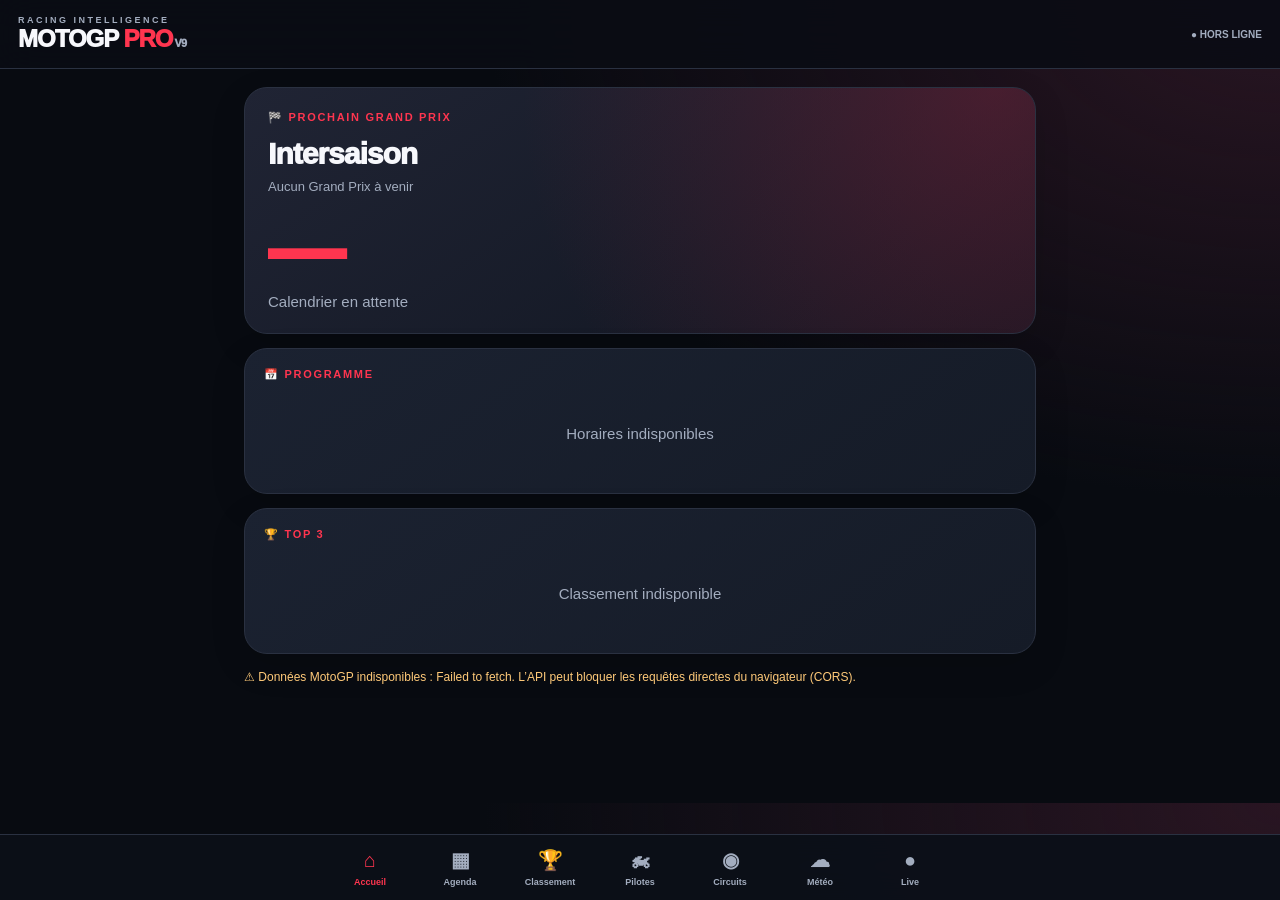
==== index.html @ 13bfc054 "Add files via upload" ====
<!doctype html><html lang="fr"><head><meta charset="utf-8"><meta name="viewport" content="width=device-width,initial-scale=1,viewport-fit=cover"><meta name="theme-color" content="#0b0d13"><meta name="apple-mobile-web-app-capable" content="yes"><meta name="apple-mobile-web-app-status-bar-style" content="black-translucent"><link rel="manifest" href="manifest.webmanifest"><link rel="icon" href="icon.svg" type="image/svg+xml"><title>MotoGP Pro Racing V9</title><link rel="stylesheet" href="style.css"></head><body><header><div><div class="eyebrow">RACING INTELLIGENCE</div><div class="brand">MOTOGP <span>PRO</span><small> V9</small></div></div><div id="connection" class="status">● CONNEXION</div></header><main><section id="home" class="page active"></section><section id="calendar" class="page"></section><section id="ranking" class="page"></section><section id="riders" class="page"></section><section id="circuits" class="page"></section><section id="weather" class="page"></section><section id="live" class="page"></section></main><nav aria-label="Navigation"><button data-tab="home" class="active"><b>⌂</b>Accueil</button><button data-tab="calendar"><b>▦</b>Agenda</button><button data-tab="ranking"><b>🏆</b>Classement</button><button data-tab="riders"><b>🏍</b>Pilotes</button><button data-tab="circuits"><b>◉</b>Circuits</button><button data-tab="weather"><b>☁</b>Météo</button><button data-tab="live"><b>●</b>Live</button></nav><script src="app.js" defer></script></body></html>
---- style.css ----
:root{color-scheme:dark;--bg:#080b11;--card:#151b27;--line:#2a3141;--red:#ff354f;--gray:#a3adbf;--green:#41d6a0}*{box-sizing:border-box}body{margin:0;background:radial-gradient(ellipse at top right,#291522 0,transparent 44%),var(--bg);font:15px -apple-system,BlinkMacSystemFont,Arial,sans-serif;color:#f7f8fc}header{position:sticky;top:0;z-index:2;display:flex;justify-content:space-between;align-items:center;padding:calc(15px + env(safe-area-inset-top)) 18px 15px;background:#0a0d14e8;backdrop-filter:blur(18px);border-bottom:1px solid var(--line)}.eyebrow{font-size:9px;letter-spacing:2.5px;color:var(--gray);font-weight:800}.brand{font-weight:950;font-size:24px;letter-spacing:-1px}.brand span{color:var(--red)}.brand small{font-size:11px;color:var(--gray)}.status{font-size:10px;color:var(--gray);font-weight:800}.status.ok{color:var(--green)}main{max-width:820px;margin:auto;padding:18px 14px calc(105px + env(safe-area-inset-bottom))}.page{display:none}.page.active{display:block;animation:rise .22s ease}@keyframes rise{from{opacity:.4;transform:translateY(8px)}to{opacity:1;transform:none}}.card{background:linear-gradient(145deg,#1b2231,var(--card));border:1px solid var(--line);border-radius:23px;padding:19px;margin-bottom:14px;box-shadow:0 12px 35px #0002}.hero{background:radial-gradient(circle at 95% 0,#78213780,transparent 60%),linear-gradient(145deg,#202434,#101520);padding:23px}.label{color:var(--red);font-size:11px;letter-spacing:1.7px;text-transform:uppercase;font-weight:900;margin-bottom:13px}.gp{font-size:30px;font-weight:950;letter-spacing:-1px;line-height:1.1}.muted{color:var(--gray)}.meta{margin-top:9px;font-size:13px;color:var(--gray)}.count{font-size:76px;letter-spacing:-4px;color:var(--red);font-weight:950;margin:12px 0 0;font-variant-numeric:tabular-nums}.timer{display:grid;grid-template-columns:repeat(4,1fr);gap:8px;margin-top:16px}.timer div{background:#090d15a8;border:1px solid var(--line);padding:12px 2px;border-radius:14px;text-align:center}.timer strong{display:block;font-size:23px}.timer small{font-size:10px;color:var(--gray)}.row{display:flex;justify-content:space-between;align-items:center;gap:12px;border-bottom:1px solid var(--line);padding:12px 0}.row:last-child{border:0}.row strong{font-size:14px}.row small{display:block;color:var(--gray);margin-top:5px;font-size:12px}.right{text-align:right;flex-shrink:0}.badge{border-radius:8px;padding:5px 8px;background:#ff354f25;color:#ff7386;font-size:10px;font-weight:900}.grid{display:grid;grid-template-columns:repeat(2,minmax(0,1fr));gap:11px}.tile{background:#101722;border:1px solid var(--line);border-radius:16px;padding:14px}.tile strong{display:block;font-size:20px}.tile small{color:var(--gray);font-size:11px}.notice{color:#ffca79;font-size:12px;line-height:1.5}.empty{text-align:center;color:var(--gray);padding:28px 8px;line-height:1.6}.title{font-size:24px;font-weight:900;margin:6px 3px 18px}.btn{background:var(--red);border:0;border-radius:12px;color:white;padding:12px 16px;font-weight:800;cursor:pointer}.select{width:100%;background:var(--card);border:1px solid var(--line);border-radius:13px;color:white;padding:12px;margin-bottom:14px}nav{position:fixed;bottom:0;left:0;right:0;z-index:4;display:flex;overflow-x:auto;background:#0c1018f5;border-top:1px solid var(--line);padding:8px 4px calc(8px + env(safe-area-inset-bottom));backdrop-filter:blur(20px)}nav button{flex:1 0 55px;border:0;background:none;color:var(--gray);font-size:9px;font-weight:700;padding:5px 2px;cursor:pointer}nav button b{display:block;font-size:20px;margin-bottom:5px}nav button.active{color:var(--red)}@media(min-width:650px){.grid{grid-template-columns:repeat(3,1fr)}nav{justify-content:center}nav button{flex:0 0 90px}}
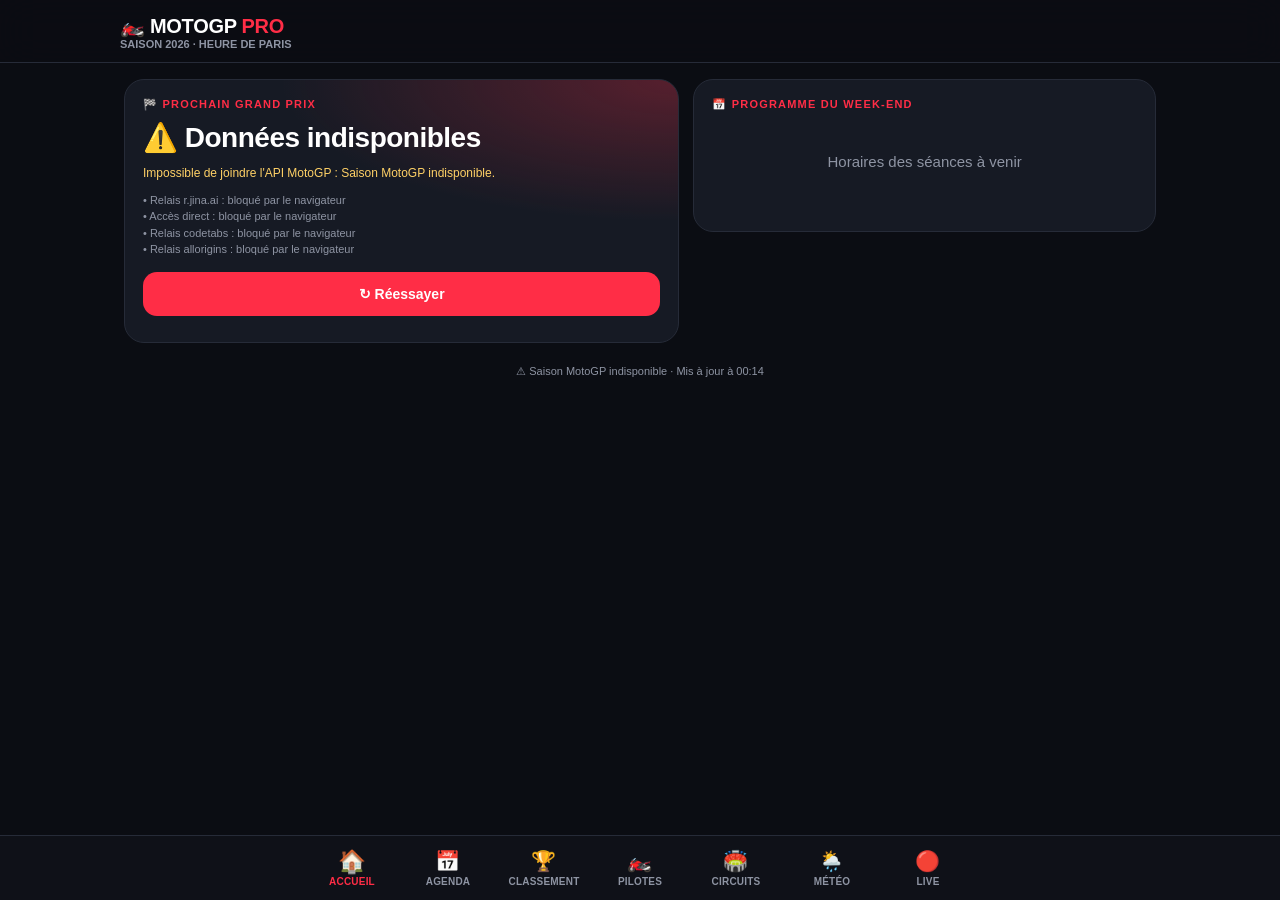
==== commit 745e9617: "Add files via upload" ====
--- a/index.html
+++ b/index.html
@@ -1 +1,2002 @@
-<!doctype html><html lang="fr"><head><meta charset="utf-8"><meta name="viewport" content="width=device-width,initial-scale=1,viewport-fit=cover"><meta name="theme-color" content="#0b0d13"><meta name="apple-mobile-web-app-capable" content="yes"><meta name="apple-mobile-web-app-status-bar-style" content="black-translucent"><link rel="manifest" href="manifest.webmanifest"><link rel="icon" href="icon.svg" type="image/svg+xml"><title>MotoGP Pro Racing V9</title><link rel="stylesheet" href="style.css"></head><body><header><div><div class="eyebrow">RACING INTELLIGENCE</div><div class="brand">MOTOGP <span>PRO</span><small> V9</small></div></div><div id="connection" class="status">● CONNEXION</div></header><main><section id="home" class="page active"></section><section id="calendar" class="page"></section><section id="ranking" class="page"></section><section id="riders" class="page"></section><section id="circuits" class="page"></section><section id="weather" class="page"></section><section id="live" class="page"></section></main><nav aria-label="Navigation"><button data-tab="home" class="active"><b>⌂</b>Accueil</button><button data-tab="calendar"><b>▦</b>Agenda</button><button data-tab="ranking"><b>🏆</b>Classement</button><button data-tab="riders"><b>🏍</b>Pilotes</button><button data-tab="circuits"><b>◉</b>Circuits</button><button data-tab="weather"><b>☁</b>Météo</button><button data-tab="live"><b>●</b>Live</button></nav><script src="app.js" defer></script></body></html>
+<!DOCTYPE html>
+<html lang="fr"><head>
+<meta charset="UTF-8">
+<meta name="viewport" content="width=device-width,initial-scale=1,viewport-fit=cover">
+<title>MotoGP Pro</title>
+<style>
+body{margin:0;background:#0B0D13;color:#fff;font:15px -apple-system,BlinkMacSystemFont,"Segoe UI",Roboto,sans-serif}
+#boot{min-height:100vh;display:flex;flex-direction:column;align-items:center;justify-content:center;gap:14px;text-align:center;padding:20px}
+#boot .logo{font-size:28px;font-weight:900}#boot .logo span{color:#FF2D46}
+#boot .msg{color:#8E94A3;font-size:14px;max-width:420px;line-height:1.5}
+.spin{width:34px;height:34px;border:3px solid #262B38;border-top-color:#FF2D46;border-radius:50%;animation:s 1s linear infinite}
+@keyframes s{to{transform:rotate(360deg)}}
+</style></head><body>
+<div id="boot"><div class="logo">🏍️ MOTOGP <span>PRO</span></div><div class="spin"></div><div class="msg" id="bootMsg">Chargement des données MotoGP…</div></div>
+<script>
+// =====================================================
+// Adaptateur navigateur : simule les fonctions de
+// Scriptable pour faire tourner le même script sur
+// Mac / PC (Chrome, Safari, Edge, Firefox).
+// =====================================================
+(function () {
+  const noop = function () {};
+  const Stub = class { constructor() { return new Proxy(this, { get: (t, k) => (k in t ? t[k] : noop), set: () => true }); } };
+  window.Color = class { constructor(h, a) { this.hex = String(h).replace("#", ""); this.alpha = a ?? 1; } static white() { return new Color("#FFFFFF"); } };
+  window.Font = new Proxy({}, { get: () => () => ({}) });
+  for (const n of ["Size", "Rect", "Point", "Path", "DrawContext", "LinearGradient", "ListWidget"]) window[n] = Stub;
+  window.URLScheme = { forRunningScript: () => location.href };
+  window.config = { runsInWidget: false, runsInAccessoryWidget: false, widgetFamily: null };
+  window.Script = { setWidget: noop, complete: noop };
+
+  // Cache : localStorage du navigateur
+  const LS = {
+    get(k) { try { return localStorage.getItem(k); } catch (e) { return null; } },
+    set(k, v) {
+      try { localStorage.setItem(k, v); }
+      catch (e) { // plein -> on vide l'ancien cache météo/pilotes puis on réessaie
+        try { Object.keys(localStorage).filter(x => x.startsWith("mgp/")).forEach(x => localStorage.removeItem(x)); localStorage.setItem(k, v); } catch (e2) {}
+      }
+    }
+  };
+  window.FileManager = { local: () => ({
+    joinPath: (...a) => a.join("/"),
+    documentsDirectory: () => "mgp",
+    fileExists: p => !p.endsWith(".json") || LS.get(p) !== null,
+    createDirectory: noop,
+    readString: p => LS.get(p),
+    writeString: (p, s) => LS.set(p, s)
+  }) };
+
+  // Réseau
+  // L'API MotoGP n'accepte que les requêtes venant de motogp.com :
+  // depuis un fichier (ou un autre site), le navigateur la bloque.
+  // On passe donc par un relais public (r.jina.ai en priorité,
+  // testé OK), limité à ~20 requêtes/minute -> régulateur intégré.
+  const jinaParse = txt => {
+    const i = txt.indexOf("Markdown Content:");
+    return JSON.parse((i >= 0 ? txt.slice(i + 17) : txt).trim());
+  };
+  const ROUTES = [
+    { name: "Relais r.jina.ai", url: u => "https://r.jina.ai/" + u, text: jinaParse, limited: true },
+    { name: "Accès direct", url: u => u },
+    { name: "Relais codetabs", url: u => "https://api.codetabs.com/v1/proxy/?quest=" + encodeURIComponent(u) },
+    { name: "Relais allorigins", url: u => "https://api.allorigins.win/raw?url=" + encodeURIComponent(u) }
+  ];
+  let best = Number(LS.get("mgp_route2") || 0) || 0;
+  if (!ROUTES[best]) best = 0;
+  const diag = {};
+  window.__isWeb = true;
+  window.__netDiag = () => ROUTES.map((r, i) => r.name + " : " + (diag[i] || "non essayé"));
+
+  // Régulateur : 2 requêtes simultanées max, 18 par minute max
+  const sleep = ms => new Promise(r => setTimeout(r, ms));
+  const stamps = []; let active = 0;
+  async function slot() {
+    for (;;) {
+      const now = Date.now();
+      while (stamps.length && now - stamps[0] > 60000) stamps.shift();
+      if (active < 2 && stamps.length < 18) { active++; stamps.push(now); return; }
+      await sleep(stamps.length >= 18 ? 60000 - (now - stamps[0]) + 50 : 150);
+    }
+  }
+
+  async function attempt(route, url, timeoutS) {
+    for (let tries = 0; ; tries++) {
+      if (route.limited) await slot();
+      const ctl = new AbortController();
+      const timer = setTimeout(() => ctl.abort(), timeoutS * 1000);
+      try {
+        const r = await fetch(route.url(url), { signal: ctl.signal, cache: "no-store" });
+        if (r.status === 429 && tries < 4) { await sleep(4000 * (tries + 1)); continue; }
+        if (!r.ok) throw Object.assign(new Error("HTTP " + r.status), { status: r.status });
+        const json = route.text ? route.text(await r.text()) : await r.json();
+        if (json == null) throw new Error("réponse vide");
+        return json;
+      } finally {
+        clearTimeout(timer);
+        if (route.limited) active--;
+      }
+    }
+  }
+
+  window.Request = class {
+    constructor(url) { this.url = url; this.timeoutInterval = 10; this.response = null; }
+    async loadJSON() {
+      // Open-Meteo accepte les navigateurs : accès direct
+      if (/open-meteo\.com/.test(this.url)) {
+        const r = await fetch(this.url, { cache: "no-store" });
+        this.response = { statusCode: r.status };
+        if (!r.ok) throw new Error("HTTP " + r.status);
+        return r.json();
+      }
+      const order = [best, ...ROUTES.map((_, i) => i).filter(i => i !== best)];
+      let last;
+      for (const i of order) {
+        try {
+          const json = await attempt(ROUTES[i], this.url, 15);
+          this.response = { statusCode: 200 };
+          diag[i] = "OK";
+          if (i !== best) { best = i; LS.set("mgp_route2", String(i)); }
+          return json;
+        } catch (e) {
+          diag[i] = e.name === "AbortError" ? "délai dépassé" : e instanceof TypeError ? "bloqué par le navigateur" : String(e.message || e);
+          last = e;
+          if (e.status === 404) break; // la donnée n'existe pas
+        }
+      }
+      throw last || new Error("réseau indisponible");
+    }
+  };
+
+  // Affichage : la page du dashboard remplace l'écran de chargement
+  window.WebView = class {
+    async loadHTML(html) {
+      document.open(); document.write(html); document.close();
+      await new Promise(r => setTimeout(r, 0));
+    }
+    present() { return new Promise(noop); }
+    async evaluateJavaScript(js) { return (0, eval)(js); }
+  };
+
+  window.addEventListener("error", e => {
+    const m = document.getElementById("bootMsg");
+    if (m) m.textContent = "Erreur : " + e.message;
+  });
+})();
+</script>
+<script type="module">
+// ===== Script MotoGP Pro (identique à la version Scriptable) =====
+// ==================================================
+// MOTOGP PRO RACING V9
+// Widget iPhone (toutes tailles + écran verrouillé)
+// + Dashboard plein écran
+// Fuseau horaire : Europe/Paris
+// ==================================================
+//
+// NOUVEAUTÉS V9
+// • Circuit reconnu par son nom (ex. GP d'Australie à Adelaide
+//   ou Phillip Island) + circuits d'Adelaide et d'Argentine
+// • Intersaison : les pilotes de la saison précédente restent
+//   affichés jusqu'à la première course
+// • Mise en page adaptée aux grands écrans (iPad / ordinateur)
+//
+// V8
+// • Onglet PILOTES : fiche complète de chaque pilote MotoGP
+//   (titres, victoires, podiums, poles, records, carrière…)
+// • Onglet CIRCUITS : fiche technique + records de chaque circuit
+// • Onglet MÉTÉO : prévisions 16 jours sur chaque circuit
+//   + météo heure par heure des séances (Open-Meteo, gratuit)
+// • Météo de la course dans le grand widget
+// • Dashboard instantané : les fiches pilotes se chargent
+//   en arrière-plan puis restent en cache
+//
+// V7
+// • Prochain GP 100 % automatique (plus besoin de date manuelle)
+// • Correction des horaires décalés renvoyés par l'API
+//   (GP reportés : ex. Portugal déplacé au 20-22 nov. 2026)
+// • Tests hivernaux exclus du calendrier
+// • Bascule automatique sur la saison suivante
+// • Widgets petit / moyen / grand / écran verrouillé
+// • Minuteur en direct pendant le week-end de course
+// • Chargements en parallèle + cache hors-ligne
+// ==================================================
+
+const CFG = {
+  api: "https://api.motogp.pulselive.com/motogp/v1",
+  weatherApi: "https://api.open-meteo.com/v1/forecast",
+  tz: "Europe/Paris",
+  locale: "fr-FR",
+
+  // Rafraîchissement du widget (minutes)
+  refreshMinutes: 30,
+  refreshMinutesWeekend: 10,
+
+  // Cible du décompte J-X :
+  //  "weekend" -> jusqu'au vendredi (début du GP)
+  //  "race"    -> jusqu'au dimanche (course principale)
+  countdownTo: "weekend",
+
+  // Forçage manuel FACULTATIF (laisser null = automatique)
+  // ex : { date: "2026-11-20", name: "GP Portugal" }
+  manualGP: null,
+
+  // Aperçu dans l'app au lieu du dashboard :
+  // null, "small", "medium", "large"
+  preview: null
+};
+
+const YEAR = new Date().getFullYear();
+const DAY = 86400000;
+
+const C = {
+  bg1: new Color("#0B0D13"),
+  bg2: new Color("#171C27"),
+  card: new Color("#1D2230"),
+  red: new Color("#FF2D46"),
+  white: Color.white(),
+  gray: new Color("#8E94A3"),
+  green: new Color("#34D399"),
+  gold: new Color("#FFD166"),
+  track: new Color("#2A303C")
+};
+
+// ==================================================
+// CACHE
+// ==================================================
+
+const fm = FileManager.local();
+const cacheDir = fm.joinPath(fm.documentsDirectory(), "MotoGPProV9Cache");
+if (!fm.fileExists(cacheDir)) fm.createDirectory(cacheDir, true);
+
+let STALE = false; // true si une donnée vient du cache après une erreur réseau
+
+const cachePath = key => fm.joinPath(cacheDir, key.replace(/[^\w-]/g, "_") + ".json");
+
+function getCache(key) {
+  try {
+    const p = cachePath(key);
+    return fm.fileExists(p) ? JSON.parse(fm.readString(p)) : null;
+  } catch (e) { return null; }
+}
+
+function setCache(key, data) {
+  try {
+    fm.writeString(cachePath(key), JSON.stringify({ time: Date.now(), data }));
+  } catch (e) { console.log("Cache : " + e); }
+}
+
+// ==================================================
+// API
+// ==================================================
+
+const api = (path, key, minutes = 60, timeout = 10) =>
+  fetchJSON(CFG.api + path, key, minutes, timeout);
+
+async function fetchJSON(url, key, minutes = 60, timeout = 10) {
+  const cached = getCache(key);
+  if (cached && Date.now() - cached.time < minutes * 60000) return cached.data;
+
+  try {
+    const req = new Request(url);
+    req.timeoutInterval = timeout;
+    const json = await req.loadJSON();
+    const code = req.response?.statusCode;
+    if (code >= 400) throw new Error("HTTP " + code);
+    if (json == null) throw new Error("Réponse vide");
+    setCache(key, json);
+    return json;
+  } catch (e) {
+    console.log(key + " : " + e);
+    if (cached) { STALE = true; return cached.data; }
+    return null;
+  }
+}
+
+function asArray(v) {
+  if (Array.isArray(v)) return v;
+  if (!v || typeof v !== "object") return [];
+  for (const k of ["data", "results", "items", "classification", "standings", "riders", "events", "sessions"]) {
+    if (Array.isArray(v[k])) return v[k];
+  }
+  return [];
+}
+
+const getID = x => x?.id || x?.uuid || x?.event_uuid || null;
+const own = (o, k) => o && Object.prototype.hasOwnProperty.call(o, k);
+
+// ==================================================
+// DATES (calendrier de Paris)
+// ==================================================
+
+// Analyse robuste : "2026-11-20", "2026-11-20 13:00:00",
+// "2026-11-20T13:00:00+0000"... (Safari refuse certains formats)
+function parseDate(v) {
+  if (!v) return null;
+  if (v instanceof Date) return isNaN(v) ? null : v;
+  let s = String(v).trim();
+  if (/^\d{4}-\d{2}-\d{2}$/.test(s)) s += "T00:00:00Z";
+  else {
+    s = s.replace(" ", "T").replace(/([+-]\d{2})(\d{2})$/, "$1:$2");
+    if (!/(Z|[+-]\d{2}:\d{2})$/.test(s)) s += "Z";
+  }
+  const d = new Date(s);
+  return isNaN(d.getTime()) ? null : d;
+}
+
+function parts(date, opts) {
+  const out = {};
+  for (const p of new Intl.DateTimeFormat("en-CA", { timeZone: CFG.tz, ...opts }).formatToParts(date)) {
+    if (p.type !== "literal") out[p.type] = p.value;
+  }
+  return out;
+}
+
+// Date -> "AAAA-MM-JJ" à l'heure de Paris
+function keyOf(date = new Date()) {
+  const p = parts(date, { year: "numeric", month: "2-digit", day: "2-digit" });
+  return `${p.year}-${p.month}-${p.day}`;
+}
+
+// "AAAA-MM-JJ" -> numéro de jour (insensible au changement d'heure)
+function dayNum(key) {
+  const m = /^(\d{4})-(\d{2})-(\d{2})/.exec(String(key || ""));
+  return m ? Math.round(Date.UTC(+m[1], m[2] - 1, +m[3]) / DAY) : null;
+}
+
+const numToKey = n => new Date(n * DAY).toISOString().slice(0, 10);
+const addDays = (key, n) => numToKey(dayNum(key) + n);
+const todayNum = () => dayNum(keyOf());
+const daysTo = key => (dayNum(key) == null ? null : dayNum(key) - todayNum());
+const keyToDate = key => new Date(key + "T12:00:00Z");
+
+// Valeur API -> clé jour. Une date sans heure est prise telle quelle.
+function dayKey(v) {
+  if (!v) return null;
+  const s = String(v);
+  if (/^\d{4}-\d{2}-\d{2}$/.test(s)) return s;
+  const d = parseDate(s);
+  return d ? keyOf(d) : null;
+}
+
+// Décalage horaire de Paris en minutes (UTC+60 / +120)
+function tzOffset(date) {
+  const p = parts(date, {
+    hourCycle: "h23", year: "numeric", month: "2-digit", day: "2-digit",
+    hour: "2-digit", minute: "2-digit", second: "2-digit"
+  });
+  const asUTC = Date.UTC(+p.year, p.month - 1, +p.day, +p.hour % 24, +p.minute, +p.second);
+  return Math.round((asUTC - date.getTime()) / 60000);
+}
+
+function fmt(date, opts) {
+  return date ? new Intl.DateTimeFormat(CFG.locale, { timeZone: CFG.tz, ...opts }).format(date) : "—";
+}
+
+const fmtHour = d => fmt(d, { hour: "2-digit", minute: "2-digit" });
+const fmtDay = d => fmt(d, { weekday: "short", day: "numeric", month: "short" });
+const fmtLong = d => fmt(d, { weekday: "long", day: "numeric", month: "long" });
+
+// "20 – 22 nov." / "30 oct. – 1 nov."
+function fmtRange(startKey, endKey) {
+  if (!startKey) return "Date indisponible";
+  const s = keyToDate(startKey), e = keyToDate(endKey || startKey);
+  const sameMonth = startKey.slice(0, 7) === (endKey || startKey).slice(0, 7);
+  const a = sameMonth ? fmt(s, { day: "numeric" }) : fmt(s, { day: "numeric", month: "short" });
+  return a + " – " + fmt(e, { day: "numeric", month: "short" });
+}
+
+const plural = (n, word) => n + " " + word + (Math.abs(n) > 1 ? "s" : "");
+
+// ==================================================
+// GRANDS PRIX
+// ==================================================
+
+const GP_FR = {
+  THA: "Thaïlande", BRA: "Brésil", USA: "États-Unis", AME: "Amériques",
+  ARG: "Argentine", QAT: "Qatar", SPA: "Espagne", FRA: "France",
+  CAT: "Catalogne", ITA: "Italie", HUN: "Hongrie", CZE: "Tchéquie",
+  NED: "Pays-Bas", GER: "Allemagne", GBR: "Grande-Bretagne", ARA: "Aragon",
+  RSM: "Saint-Marin", AUT: "Autriche", JPN: "Japon", INA: "Indonésie",
+  AUS: "Australie", MAL: "Malaisie", POR: "Portugal", VAL: "Valence",
+  IND: "Inde", KAZ: "Kazakhstan", EMI: "Émilie-Romagne"
+};
+
+function titleCase(s) {
+  return s.toLowerCase().replace(/(^|[\s-])\S/g, c => c.toUpperCase());
+}
+
+function flag(iso) {
+  const s = String(iso || "").toUpperCase();
+  if (!/^[A-Z]{2}$/.test(s)) return "🏁";
+  return String.fromCodePoint(...[...s].map(c => 0x1f1e6 + c.charCodeAt(0) - 65));
+}
+
+function normEvent(e) {
+  const startKey = dayKey(e.date_start || e.start_date || e.date);
+  const endKey = dayKey(e.date_end || e.end_date) || (startKey && addDays(startKey, 2));
+  const raw = String(e.name || e.sponsored_name || "Grand Prix").trim();
+  const country = GP_FR[e.short_name] ||
+    titleCase(raw.replace(/^GRAND PRIX\s+(OF\s+|DE\s+|DU\s+|D')?(THE\s+)?/i, "").trim());
+
+  return {
+    id: getID(e),
+    code: e.short_name || "",
+    name: "GP " + country,
+    fullName: String(e.sponsored_name || raw).trim(),
+    circuit: e.circuit?.name || "",
+    place: e.circuit?.place || "",
+    flag: flag(e.country?.iso),
+    startKey,
+    endKey,
+    status: String(e.status || "").toUpperCase(),
+    test: e.test === true || /\bTEST\b/i.test(raw)
+  };
+}
+
+const isCancelled = e => e.status.includes("CANCEL");
+const isFinished = e => e.status === "FINISHED" || daysTo(e.endKey) < 0;
+const isUpcoming = e => !e.test && !isCancelled(e) && !isFinished(e);
+const isWeekendNow = e => e && daysTo(e.startKey) <= 0 && daysTo(e.endKey) >= 0;
+
+function cleanEvents(raw) {
+  return asArray(raw)
+    .map(normEvent)
+    .filter(e => e.startKey && !e.test)
+    .sort((a, b) => dayNum(a.startKey) - dayNum(b.startKey));
+}
+
+// ==================================================
+// CIRCUITS (fiches techniques)
+// L'API MotoGP ne fournit pas ces données : elles sont
+// intégrées ici (sources publiques, records à fin 2026).
+// len = longueur (m) · straight = plus longue ligne droite (m)
+// R / L = virages à droite / à gauche · opened = ouverture
+// lap = record absolu du tour · race = meilleur tour en course
+// top = vitesse maximale (km/h)
+// ==================================================
+
+const CIRCUITS = {
+  THA: { lat: 14.958, lon: 103.085, len: 4554, corners: 12, R: 7, L: 5, straight: 1000, opened: 2014,
+    lap: ["1'28.700", "Francesco Bagnaia", 2024], race: ["1'30.637", "Marc Márquez", 2025], top: [341.7, "Raúl Fernández", 2025] },
+  BRA: { lat: -16.719, lon: -49.191, len: 3835, corners: 14, opened: 1974,
+    lap: ["1'17.408", "Marco Bezzecchi", 2026], race: ["1'18.654", "Marco Bezzecchi", 2026], top: [348.3, "Marc Márquez", 2026] },
+  USA: { lat: 30.133, lon: -97.641, len: 5513, corners: 20, R: 9, L: 11, straight: 1200, opened: 2012,
+    lap: ["2'00.864", "Maverick Viñales", 2024], race: ["2'02.221", "Marc Márquez", 2025], top: [356.4, "Maverick Viñales", 2023] },
+  SPA: { lat: 36.708, lon: -6.034, len: 4428, corners: 13, straight: 600, opened: 1985,
+    lap: ["1'35.610", "Fabio Quartararo", 2025], race: ["1'37.349", "Álex Márquez", 2025], top: [301.6, "Marco Bezzecchi", 2025] },
+  FRA: { lat: 47.956, lon: 0.208, len: 4185, corners: 14, R: 9, L: 5, straight: 674, opened: 1966,
+    lap: ["1'29.324", "Fabio Quartararo", 2025], race: ["1'31.107", "Enea Bastianini", 2024], top: [326.9, "Fabio Di Giannantonio", 2025] },
+  CAT: { lat: 41.570, lon: 2.261, len: 4657, corners: 14, R: 8, L: 6, straight: 1047, opened: 1991,
+    lap: ["1'37.536", "Álex Márquez", 2025], race: ["1'39.664", "Pedro Acosta", 2024], top: [358.8, "Brad Binder", 2024] },
+  ITA: { lat: 43.998, lon: 11.372, len: 5245, corners: 15, R: 9, L: 6, straight: 1141, opened: 1974,
+    lap: ["1'43.921", "Marco Bezzecchi", 2026], race: ["1'45.470", "Francesco Bagnaia", 2026], top: [368.6, "Jorge Martín", 2026] },
+  HUN: { lat: 47.020, lon: 18.199, len: 4075, corners: 17, R: 7, L: 10, straight: 665, opened: 2023,
+    lap: ["1'36.518", "Marc Márquez", 2025], race: ["1'37.699", "Marc Márquez", 2025], top: [308.5, "Brad Binder", 2025] },
+  CZE: { lat: 49.203, lon: 16.445, len: 5403, corners: 14, straight: 636, opened: 1987,
+    lap: ["1'52.303", "Francesco Bagnaia", 2025], race: ["1'53.691", "Marc Márquez", 2025], top: [321.4, "Brad Binder", 2025] },
+  NED: { lat: 52.962, lon: 6.524, len: 4542, corners: 18, R: 12, L: 6, straight: 487, opened: 1955,
+    lap: ["1'30.540", "Francesco Bagnaia", 2024], race: ["1'31.866", "Francesco Bagnaia", 2024], top: [320.8, "Andrea Dovizioso", 2019] },
+  GER: { lat: 50.792, lon: 12.688, len: 3671, corners: 13, R: 3, L: 10, straight: 700, opened: 1996,
+    lap: ["1'19.071", "Fabio Di Giannantonio", 2025], race: ["1'20.667", "Jorge Martín", 2024], top: [306.8, "Francesco Bagnaia", 2025] },
+  GBR: { lat: 52.072, lon: -1.016, len: 5900, corners: 18, straight: 770, opened: 1948,
+    lap: ["1'56.280", "Marco Bezzecchi", 2026], race: ["1'58.895", "Aleix Espargaró", 2024], top: [340.6, "Enea Bastianini", 2022] },
+  ARA: { lat: 41.077, lon: -0.203, len: 5077, corners: 17, R: 7, L: 10, straight: 968, opened: 2009,
+    lap: ["1'45.704", "Marc Márquez", 2025], race: ["1'46.705", "Marc Márquez", 2025], top: [356.4, "Brad Binder", 2025] },
+  RSM: { lat: 43.962, lon: 12.684, len: 4226, corners: 16, R: 10, L: 6, straight: 565, opened: 1972,
+    lap: ["1'30.031", "Francesco Bagnaia", 2024], race: ["1'30.877", "Francesco Bagnaia", 2024], top: [305.9, "Marco Bezzecchi", 2023] },
+  AUT: { lat: 47.220, lon: 14.765, len: 4348, corners: 11, R: 8, L: 3, straight: 626, opened: 1969,
+    lap: ["1'27.748", "Jorge Martín", 2024], race: ["1'29.519", "Francesco Bagnaia", 2024], top: [318.5, "Ai Ogura", 2025] },
+  JPN: { lat: 36.533, lon: 140.227, len: 4801, corners: 14, straight: 762, opened: 1997,
+    lap: ["1'42.911", "Francesco Bagnaia", 2025], race: ["1'44.412", "Francesco Bagnaia", 2025], top: [320.4, "Marc Márquez", 2025] },
+  INA: { lat: -8.896, lon: 116.305, len: 4301, corners: 17, R: 11, L: 6, straight: 507, opened: 2021,
+    lap: ["1'28.725", "Raúl Fernández", 2026], race: ["1'29.960", "Marco Bezzecchi", 2026], top: [321.4, "Joan Mir", 2025] },
+  AUS: { match: /phillip/i, lat: -38.502, lon: 145.231, len: 4448, corners: 12, R: 5, L: 7, straight: 900, opened: 1956, width: 13,
+    lap: ["1'26.492", "Marco Bezzecchi", 2025], race: ["1'27.122", "Marco Bezzecchi", 2025], top: [348.0, "Andrea Dovizioso", 2015] },
+  MAL: { lat: 2.761, lon: 101.738, len: 5543, corners: 15, R: 10, L: 5, straight: 920, opened: 1999,
+    lap: ["1'56.337", "Francesco Bagnaia", 2024], race: ["1'58.873", "Álex Márquez", 2025], top: [341.7, "Enea Bastianini", 2026] },
+  QAT: { lat: 25.490, lon: 51.454, len: 5380, corners: 16, R: 10, L: 6, straight: 1068, opened: 2004,
+    lap: ["1'50.028", "Marco Bezzecchi", 2026], race: ["1'52.558", "Marc Márquez", 2026], top: [362.4, "Johann Zarco", 2021] },
+  ARG: { lat: -34.694, lon: -58.459, len: 4340, corners: 14, R: 9, L: 5, opened: 1952, match: /g[aá]lvez|buenos/i },
+  ADL: { lat: -34.927, lon: 138.618, len: 4130, corners: 15, match: /adelaide/i },
+  POR: { lat: 37.227, lon: -8.627, len: 4592, corners: 15, R: 9, L: 6, straight: 969, opened: 2008,
+    lap: ["1'38.725", "Francesco Bagnaia", 2021], race: ["1'39.426", "Francesco Bagnaia", 2021], top: [351.2, "Brad Binder", 2022] },
+  VAL: { lat: 39.486, lon: -0.630, len: 4005, corners: 14, R: 5, L: 9, straight: 650, opened: 1999,
+    lap: ["1'28.809", "Marco Bezzecchi", 2025], race: ["1'29.976", "Raúl Fernández", 2025], top: [342.0, "Marco Bezzecchi", 2025] }
+};
+
+// Circuit d'un GP : d'abord par le nom du circuit (les GP
+// peuvent changer de circuit), sinon par le code du GP.
+function circuitFor(e) {
+  if (!e) return null;
+  const name = String(e.circuit || "") + " " + String(e.place || "");
+  for (const [id, c] of Object.entries(CIRCUITS)) {
+    if (c.match && c.match.test(name)) return { id, ...c };
+  }
+  const byCode = CIRCUITS[e.code];
+  if (!byCode) return null;
+  // Le code correspond mais le circuit est différent -> pas de fiche
+  if (byCode.match && e.circuit && !byCode.match.test(name)) return null;
+  return { id: e.code, ...byCode };
+}
+
+// ==================================================
+// MÉTÉO (Open-Meteo, sans clé, 16 jours max)
+// ==================================================
+
+const WEATHER_CODES = {
+  0: ["☀️", "Ensoleillé"], 1: ["🌤️", "Peu nuageux"], 2: ["⛅", "Éclaircies"], 3: ["☁️", "Couvert"],
+  45: ["🌫️", "Brouillard"], 48: ["🌫️", "Brouillard givrant"],
+  51: ["🌦️", "Bruine légère"], 53: ["🌦️", "Bruine"], 55: ["🌦️", "Bruine forte"],
+  56: ["🌧️", "Bruine verglaçante"], 57: ["🌧️", "Bruine verglaçante"],
+  61: ["🌧️", "Pluie faible"], 63: ["🌧️", "Pluie"], 65: ["🌧️", "Forte pluie"],
+  66: ["🌧️", "Pluie verglaçante"], 67: ["🌧️", "Pluie verglaçante"],
+  71: ["🌨️", "Neige faible"], 73: ["🌨️", "Neige"], 75: ["🌨️", "Forte neige"], 77: ["🌨️", "Grains de neige"],
+  80: ["🌦️", "Averses"], 81: ["🌦️", "Averses"], 82: ["⛈️", "Fortes averses"],
+  85: ["🌨️", "Averses de neige"], 86: ["🌨️", "Averses de neige"],
+  95: ["⛈️", "Orage"], 96: ["⛈️", "Orage + grêle"], 99: ["⛈️", "Orage + grêle"]
+};
+
+const wx = code => WEATHER_CODES[code] || ["🌡️", "—"];
+
+function weatherURL(c) {
+  return CFG.weatherApi +
+    "?latitude=" + c.lat + "&longitude=" + c.lon +
+    "&daily=weather_code,temperature_2m_max,temperature_2m_min,precipitation_probability_max,precipitation_sum,wind_speed_10m_max" +
+    "&hourly=temperature_2m,precipitation_probability,weather_code,wind_speed_10m" +
+    "&timezone=auto&forecast_days=16";
+}
+
+async function getWeather(c) {
+  if (!c) return null;
+  return await fetchJSON(weatherURL(c), "weather_" + c.id, 60, 8);
+}
+
+// Météo à l'heure d'une séance (Date) dans une réponse Open-Meteo
+function weatherAt(w, date) {
+  const h = w?.hourly;
+  if (!h?.time || !date) return null;
+  const off = (w.utc_offset_seconds || 0) * 1000;
+  const target = Math.floor(date.getTime() / 3600000) * 3600000;
+  const i = h.time.findIndex(t => Date.parse(t + ":00Z") - off === target);
+  if (i < 0) return null;
+  return {
+    temp: h.temperature_2m?.[i], rain: h.precipitation_probability?.[i],
+    wind: h.wind_speed_10m?.[i], code: h.weather_code?.[i]
+  };
+}
+
+// ==================================================
+// SÉANCES
+// ==================================================
+
+function sessionInfo(s) {
+  const type = String(s.type || s.code || s.session_type || s.name || "").toUpperCase().trim();
+  const n = s.number != null ? Number(s.number) : null;
+
+  if (type === "RAC" || type === "RACE" || type.includes("GRAND PRIX")) return { kind: "race", label: "Course", icon: "🏁" };
+  if (type === "SPR" || type.includes("SPRINT")) return { kind: "sprint", label: "Sprint", icon: "🔥" };
+  if (type === "Q" || /^Q\d$/.test(type) || type.includes("QUAL")) {
+    const q = n || Number(type.slice(1)) || "";
+    return { kind: "qualifying", label: "Qualif" + (q ? " Q" + q : ""), icon: "⚡", n: q };
+  }
+  if (type === "PR") return { kind: "practice", label: "Practice", icon: "⏱️" };
+  if (type === "FP" || type.includes("FP") || type.includes("PRACTICE")) {
+    return { kind: "practice", label: "Essais libres" + (n ? " " + n : ""), icon: "🏍️" };
+  }
+  if (type === "WUP" || type.includes("WARM")) return { kind: "warmup", label: "Warm-up", icon: "🌡️" };
+  return { kind: "other", label: titleCase(type || "Séance"), icon: "•" };
+}
+
+// Si l'API renvoie des horaires hors des dates du GP (GP reporté),
+// on les recale sur le week-end officiel en gardant l'heure de Paris.
+function normSessions(raw, ev) {
+  let list = asArray(raw)
+    .map(s => ({ ...sessionInfo(s), date: parseDate(s.date || s.date_start || s.start_time || s.start) }))
+    .filter(s => s.date)
+    .sort((a, b) => a.date - b.date);
+
+  let shifted = false;
+
+  if (list.length && ev?.startKey) {
+    const first = dayNum(keyOf(list[0].date));
+    const last = dayNum(keyOf(list[list.length - 1].date));
+    const start = dayNum(ev.startKey);
+    const end = dayNum(ev.endKey);
+
+    if (first < start - 1 || last > end) {
+      const off = start - first;
+      list = list.map(s => {
+        let t = s.date.getTime() + off * DAY;
+        t += (tzOffset(s.date) - tzOffset(new Date(t))) * 60000;
+        return { ...s, date: new Date(t) };
+      });
+      shifted = true;
+    }
+  }
+
+  return { list, shifted };
+}
+
+// Séances clés : dernière qualif, sprint, course
+function keySessions(list) {
+  const qualifs = list.filter(s => s.kind === "qualifying");
+  return [
+    qualifs[qualifs.length - 1],
+    list.find(s => s.kind === "sprint"),
+    list.find(s => s.kind === "race")
+  ].filter(Boolean);
+}
+
+// ==================================================
+// PILOTES
+// ==================================================
+
+function normRider(r) {
+  const rider = r.rider || r;
+  const name = rider.full_name || rider.name ||
+    [rider.first_name || rider.given_name, rider.last_name || rider.surname].filter(Boolean).join(" ") || "Pilote";
+  // Attention : tout objet JS possède .constructor -> vérifier la vraie clé
+  const maker = own(r, "constructor") && typeof r.constructor === "object"
+    ? r.constructor?.name : (r.constructor_name || "");
+
+  return {
+    pos: Number(r.position ?? r.pos),
+    name: String(name),
+    short: String(name).split(" ").slice(-1)[0],
+    number: rider.number ?? "",
+    team: String(r.team?.name || rider.team?.name || ""),
+    maker: String(maker || ""),
+    points: Number(r.points) || 0,
+    flag: flag(rider.country?.iso),
+    country: rider.country?.name || "",
+    profileId: rider.riders_api_uuid || rider.riders_id || null,
+    legacy: rider.legacy_id ?? null,
+    wins: Number(r.race_wins) || 0,
+    podiums: Number(r.podiums) || 0,
+    sprintWins: Number(r.sprint_wins) || 0,
+    sprintPodiums: Number(r.sprint_podiums) || 0,
+    last: r.last_positions || {},
+    sprintLast: r.sprint_last_positions || {}
+  };
+}
+
+// --- Fiche pilote : profil (/riders/{uuid}) ---
+
+function slimProfile(p) {
+  if (!p || typeof p !== "object" || !p.id) return null;
+  const career = Array.isArray(p.career) ? p.career : [];
+  const cur = career.find(c => c.current) || career[0] || {};
+  const pics = cur.pictures || {};
+  return {
+    first: p.name || "", last: p.surname || "", nickname: p.nickname || cur.short_nickname || "",
+    birthDate: p.birth_date || null, birthCity: p.birth_city || "", birthCountry: p.birth_country || "",
+    age: p.years_old ?? null, startYear: p.start_year ?? null,
+    height: p.physical_attributes?.height ?? null, weight: p.physical_attributes?.weight ?? null,
+    photo: pics.profile?.main || pics.portrait || "",
+    bike: pics.bike?.main || "",
+    teamColor: cur.team?.color || "",
+    career: career.map(c => ({
+      season: c.season, number: c.number,
+      team: c.sponsored_team || c.team?.name || "",
+      bike: c.team?.constructor?.name || "",
+      cat: catName(c.category || c.team?.category)
+    })).sort((a, b) => b.season - a.season)
+  };
+}
+
+// --- Fiche pilote : statistiques de carrière (/riders/{legacy}/stats) ---
+
+const catName = c => String(c?.name || "").replace(/™/g, "").trim();
+
+function evLabel(e) {
+  if (!e) return "";
+  const gp = GP_FR[e.short_name] || titleCase(String(e.name || "").replace(/^GRAND PRIX\s+(OF\s+|DE\s+|DU\s+|D')?(THE\s+)?/i, ""));
+  return (e.season ? e.season + " · " : "") + "GP " + gp + (e.circuit?.name ? " (" + e.circuit.name + ")" : "");
+}
+
+function slimStats(s) {
+  if (!s || typeof s !== "object") return null;
+  const block = o => ({
+    total: Number(o?.total) || 0,
+    by: (o?.categories || []).map(c => ({ cat: catName(c.category), n: Number(c.count) || 0 })).filter(c => c.n > 0)
+  });
+  const list = a => (Array.isArray(a) ? a : []).map(x => ({ cat: catName(x.category), ev: evLabel(x.event) }));
+  const counts = a => (Array.isArray(a) ? a : []).map(x => ({ cat: catName(x.category), n: Number(x.count) || 0 }));
+  const sum = a => counts(a).reduce((t, x) => t + x.n, 0);
+  return {
+    races: block(s.all_races), wins: block(s.grand_prix_victories), titles: block(s.world_championship_wins),
+    podiums: block(s.podiums), seconds: block(s.second_positions), thirds: block(s.third_positions),
+    poles: block(s.poles), fastLaps: block(s.race_fastest_laps),
+    sprintWins: sum(s.sprint_victories), sprintSeconds: sum(s.sprint_second_positions),
+    sprintThirds: sum(s.sprint_third_positions), sprintPodiums: Number(s.sprint_podiums?.total) || 0,
+    firstGP: list(s.first_grand_prix), firstWin: list(s.first_grand_prix_victories),
+    firstPodium: list(s.first_podiums), firstPole: list(s.first_pole_positions),
+    firstFastLap: list(s.first_race_fastest_lap), lastWins: list(s.last_wins),
+    best: counts(s.best_positions), bestGrid: counts(s.best_grid_positions)
+  };
+}
+
+// Données pilote déjà en cache (affichage instantané)
+function cachedRider(r) {
+  const p = r.profileId && getCache("rp_" + r.profileId);
+  const s = r.legacy != null && getCache("rs_" + r.legacy);
+  if (!p && !s) return null;
+  return { profile: p ? p.data : null, stats: s ? s.data : null };
+}
+
+// Télécharge (ou relit le cache frais) la fiche d'un pilote
+async function fetchRider(r) {
+  const [p, s] = await Promise.all([
+    r.profileId ? cachedFetch("rp_" + r.profileId, "/riders/" + r.profileId, 10080, slimProfile) : null,
+    r.legacy != null ? cachedFetch("rs_" + r.legacy, "/riders/" + r.legacy + "/stats", 720, slimStats) : null
+  ]);
+  return { profile: p, stats: s };
+}
+
+// Cache dédié aux données "allégées" (on ne garde que l'utile)
+async function cachedFetch(key, path, minutes, slim) {
+  const cached = getCache(key);
+  if (cached && Date.now() - cached.time < minutes * 60000) return cached.data;
+  try {
+    const req = new Request(CFG.api + path);
+    req.timeoutInterval = 12;
+    const data = slim(await req.loadJSON());
+    if (data) { setCache(key, data); return data; }
+  } catch (e) { console.log(key + " : " + e); }
+  return cached ? cached.data : null;
+}
+
+function teamColor(t) {
+  const n = String(t).toLowerCase();
+  if (n.includes("ducati")) return "#EF3340";
+  if (n.includes("yamaha")) return "#2585FF";
+  if (n.includes("honda")) return "#FF6936";
+  if (n.includes("ktm")) return "#FF8900";
+  if (n.includes("aprilia")) return "#A66CFF";
+  return "#A5AAB8";
+}
+
+// ==================================================
+// RÉCUPÉRATION DES DONNÉES
+// ==================================================
+
+async function seasonData(seasonId) {
+  const [cats, events] = await Promise.all([
+    api("/results/categories?seasonUuid=" + encodeURIComponent(seasonId), "cat_" + seasonId, 1440),
+    api("/results/events?seasonUuid=" + encodeURIComponent(seasonId), "events_" + seasonId, 180)
+  ]);
+
+  const cat = asArray(cats).find(c =>
+    String(c.name || "").replace("™", "").trim().toLowerCase() === "motogp" || Number(c.legacy_id) === 3
+  );
+
+  return { catId: getID(cat), events: cleanEvents(events) };
+}
+
+async function getStandings(seasonId, catId) {
+  if (!catId) return [];
+  const data = await api(
+    "/results/standings?seasonUuid=" + encodeURIComponent(seasonId) + "&categoryUuid=" + encodeURIComponent(catId),
+    "standings_" + seasonId, 30
+  );
+  return asArray(data)
+    .map(normRider)
+    .filter(r => r.pos > 0)
+    .sort((a, b) => a.pos - b.pos);
+}
+
+async function getSessions(ev, catId) {
+  if (!ev?.id || !catId) return { list: [], shifted: false };
+  const data = await api(
+    "/results/sessions?eventUuid=" + encodeURIComponent(ev.id) + "&categoryUuid=" + encodeURIComponent(catId),
+    "sessions_" + ev.id, 30
+  );
+  return normSessions(data, ev);
+}
+
+async function getLive() {
+  try {
+    const req = new Request(CFG.api + "/timing-gateway/livetiming-lite");
+    req.timeoutInterval = 6;
+    const d = await req.loadJSON();
+    if (!d?.head || !d?.rider) return null;
+    if (String(d.head.category || "").replace("™", "").trim() !== "MotoGP") return null;
+    if (!["S", "R"].includes(String(d.head.session_status_id || ""))) return null;
+
+    const riders = Object.values(d.rider)
+      .filter(r => Number(r.pos) > 0)
+      .sort((a, b) => Number(a.pos) - Number(b.pos))
+      .slice(0, 12)
+      .map(r => ({
+        pos: Number(r.pos),
+        name: r.rider_shortname || r.rider_surname || "Pilote",
+        gap: Number(r.pos) === 1 ? "LEADER" : (r.gap_first ?? "—")
+      }));
+
+    return riders.length ? { session: d.head.session_name || "LIVE", riders } : null;
+  } catch (e) { return null; }
+}
+
+async function loadData() {
+  const out = {
+    year: YEAR, events: [], next: null, round: 0, total: 0,
+    sessions: [], shifted: false, ranking: [], live: null,
+    weather: null, error: "", updated: new Date()
+  };
+
+  try {
+    const seasons = asArray(await api("/results/seasons", "seasons", 1440));
+    const cur = seasons.find(s => Number(s.year) === YEAR) || seasons.find(s => s.current);
+    if (!cur) throw new Error("Saison MotoGP indisponible");
+
+    const curId = getID(cur);
+    out.year = Number(cur.year) || YEAR;
+
+    const curData = await seasonData(curId);
+    const rankingP = getStandings(curId, curData.catId);
+
+    out.events = curData.events;
+    let pool = curData.events;
+    let catId = curData.catId;
+    let next = pool.find(isUpcoming);
+
+    // Fin de saison -> saison suivante
+    if (!next) {
+      const nx = seasons.find(s => Number(s.year) === out.year + 1);
+      if (nx) {
+        const nxData = await seasonData(getID(nx));
+        next = nxData.events.find(isUpcoming);
+        if (next) { pool = nxData.events; catId = nxData.catId; out.nextSeason = out.year + 1; }
+      }
+    }
+
+    // Forçage manuel facultatif
+    const m = CFG.manualGP;
+    if (m?.date && dayNum(m.date) != null && daysTo(m.date) >= 0) {
+      const match = pool.find(e => dayNum(m.date) >= dayNum(e.startKey) && dayNum(m.date) <= dayNum(e.endKey));
+      next = match || {
+        id: null, name: m.name || "Prochain GP", fullName: m.name || "", circuit: "", place: "",
+        flag: "🏁", startKey: m.date, endKey: addDays(m.date, 2), status: "", test: false
+      };
+    }
+
+    out.next = next || null;
+    if (next) {
+      const races = pool.filter(e => !isCancelled(e));
+      out.round = races.indexOf(next) + 1;
+      out.total = races.length;
+    }
+
+    // Météo seulement si le GP est dans la fenêtre de prévision (16 j)
+    const nextCircuit = circuitFor(next);
+    const wantWeather = nextCircuit && daysTo(next.startKey) <= 15;
+
+    const [ranking, sess, live, weather] = await Promise.all([
+      rankingP,
+      getSessions(next, catId),
+      isWeekendNow(next) ? getLive() : Promise.resolve(null),
+      wantWeather ? getWeather(nextCircuit) : Promise.resolve(null)
+    ]);
+
+    out.ranking = ranking;
+
+    // Intersaison : pas encore de classement -> saison précédente
+    if (!ranking.length) {
+      const prev = seasons.find(s => Number(s.year) === out.year - 1);
+      if (prev) {
+        const prevData = await seasonData(getID(prev));
+        out.ranking = await getStandings(getID(prev), prevData.catId);
+        if (out.ranking.length) out.rankingYear = out.year - 1;
+      }
+    }
+    out.sessions = sess.list;
+    out.shifted = sess.shifted;
+    out.live = live;
+    out.weather = weather;
+  } catch (e) {
+    out.error = String(e.message || e);
+    console.log(out.error);
+  }
+
+  return out;
+}
+
+// ==================================================
+// ÉTAT DU DÉCOMPTE (partagé widget / dashboard)
+// ==================================================
+
+// Pas de GP : vraie intersaison ou échec de connexion ?
+const noGPLabel = D => (D.error ? "Hors connexion" : "Intersaison");
+
+function countdownState(D) {
+  const ev = D.next;
+  if (!ev) return { big: "—", caption: D.error ? "Données indisponibles" : "Aucun GP à venir", days: null };
+
+  const race = D.sessions.find(s => s.kind === "race");
+  const targetKey = CFG.countdownTo === "race" && race ? keyOf(race.date) : ev.startKey;
+  const days = daysTo(targetKey);
+  const now = Date.now();
+
+  // Séance en cours ou à venir (une séance "dure" ~45 min)
+  const nextSession = D.sessions.find(s => s.date.getTime() + 45 * 60000 > now);
+  const weekend = isWeekendNow(ev);
+
+  if (weekend) {
+    return {
+      big: D.live ? "LIVE" : "GO",
+      caption: nextSession ? nextSession.label + " · " + fmtHour(nextSession.date) : "Week-end de course",
+      days: 0, weekend: true, nextSession, race
+    };
+  }
+
+  return {
+    big: "J-" + days,
+    caption: days === 0 ? "C'est aujourd'hui !" : days === 1 ? "Demain !" : plural(days, "jour") + " avant le GP",
+    days, weekend: false, nextSession, race
+  };
+}
+
+// ==================================================
+// WIDGET : OUTILS
+// ==================================================
+
+function txt(parent, value, size = 12, color = C.white, weight = "regular") {
+  const t = parent.addText(String(value));
+  t.font = {
+    regular: Font.systemFont(size),
+    medium: Font.mediumSystemFont(size),
+    semibold: Font.semiboldSystemFont(size),
+    bold: Font.boldSystemFont(size),
+    heavy: Font.heavySystemFont(size),
+    black: Font.blackSystemFont(size)
+  }[weight] || Font.systemFont(size);
+  t.textColor = color;
+  t.lineLimit = 1;
+  t.minimumScaleFactor = 0.6;
+  return t;
+}
+
+function hstack(parent, spacing = 0) {
+  const s = parent.addStack();
+  s.layoutHorizontally();
+  s.centerAlignContent();
+  s.spacing = spacing;
+  return s;
+}
+
+function vstack(parent, spacing = 0) {
+  const s = parent.addStack();
+  s.layoutVertically();
+  s.spacing = spacing;
+  return s;
+}
+
+function pill(parent, label, color) {
+  const p = parent.addStack();
+  p.setPadding(2, 7, 2, 7);
+  p.cornerRadius = 8;
+  p.backgroundColor = new Color(color.hex, 0.18);
+  txt(p, label, 9, color, "bold");
+  return p;
+}
+
+function bar(done, total, w, h, color = C.red) {
+  const dc = new DrawContext();
+  dc.size = new Size(w, h);
+  dc.opaque = false;
+  dc.respectScreenScale = true;
+  const bg = new Path();
+  bg.addRoundedRect(new Rect(0, 0, w, h), h / 2, h / 2);
+  dc.addPath(bg);
+  dc.setFillColor(C.track);
+  dc.fillPath();
+  if (total > 0 && done > 0) {
+    const fg = new Path();
+    fg.addRoundedRect(new Rect(0, 0, Math.max(h, (w * done) / total), h), h / 2, h / 2);
+    dc.addPath(fg);
+    dc.setFillColor(color);
+    dc.fillPath();
+  }
+  return dc.getImage();
+}
+
+function header(w, D, small = false) {
+  const h = hstack(w);
+  txt(h, small ? "🏍️ MOTOGP" : "🏍️ MOTOGP PRO", small ? 12 : 13, C.white, "heavy");
+  h.addSpacer();
+  if (D.live) pill(h, "● LIVE", C.green);
+  else if (D.round) pill(h, "R" + D.round + "/" + D.total, C.red);
+}
+
+// Grand chiffre ou minuteur en direct
+function bigCountdown(parent, st, size) {
+  if (st.weekend && st.nextSession && st.nextSession.date > new Date()) {
+    const d = parent.addDate(st.nextSession.date);
+    d.applyTimerStyle();
+    d.font = Font.heavySystemFont(size * 0.62);
+    d.textColor = C.red;
+    d.lineLimit = 1;
+    d.minimumScaleFactor = 0.5;
+    return;
+  }
+  txt(parent, st.big, size, C.red, "black");
+}
+
+function sessionRow(parent, s, size = 11) {
+  const r = hstack(parent, 6);
+  txt(r, s.icon + " " + s.label, size, C.white, "semibold");
+  r.addSpacer();
+  txt(r, fmtDay(s.date) + " · " + fmtHour(s.date), size, C.gray, "medium");
+}
+
+function footer(w, D) {
+  const f = hstack(w);
+  txt(f, D.error ? "⚠︎ " + D.error : D.shifted ? "Horaires recalés sur le report" : "Heure de Paris", 8, D.error ? C.gold : C.gray, "medium");
+  f.addSpacer();
+  txt(f, (STALE ? "hors-ligne · " : "MAJ ") + fmtHour(D.updated), 8, C.gray, "medium");
+}
+
+// ==================================================
+// WIDGETS
+// ==================================================
+
+function baseWidget(D) {
+  const w = new ListWidget();
+  const g = new LinearGradient();
+  g.colors = [C.bg2, C.bg1];
+  g.locations = [0, 1];
+  g.startPoint = new Point(0, 0);
+  g.endPoint = new Point(1, 1);
+  w.backgroundGradient = g;
+  w.url = URLScheme.forRunningScript();
+
+  // Rafraîchir plus souvent le week-end, et juste après minuit (J-X)
+  const weekend = isWeekendNow(D.next);
+  const next = Date.now() + (weekend ? CFG.refreshMinutesWeekend : CFG.refreshMinutes) * 60000;
+  const midnightUTC = (todayNum() + 1) * DAY - tzOffset(new Date()) * 60000 + 60000;
+  w.refreshAfterDate = new Date(Math.min(next, midnightUTC));
+  return w;
+}
+
+function smallWidget(D) {
+  const w = baseWidget(D);
+  const st = countdownState(D);
+  w.setPadding(14, 14, 12, 14);
+
+  header(w, D, true);
+  w.addSpacer();
+
+  txt(w, D.next ? D.next.flag + " " + D.next.name : noGPLabel(D), 14, C.white, "bold");
+  txt(w, D.next ? fmtRange(D.next.startKey, D.next.endKey) : "", 10, C.gray, "medium");
+  w.addSpacer(4);
+
+  bigCountdown(w, st, 44);
+  txt(w, st.weekend ? st.caption : st.race ? "Course " + fmtDay(st.race.date) + " " + fmtHour(st.race.date) : st.caption, 10, C.white, "semibold");
+  return w;
+}
+
+function mediumWidget(D) {
+  const w = baseWidget(D);
+  const st = countdownState(D);
+  w.setPadding(14, 16, 12, 16);
+
+  header(w, D);
+  w.addSpacer(8);
+
+  const body = hstack(w, 14);
+  body.topAlignContent();
+
+  const left = vstack(body, 1);
+  txt(left, D.next ? D.next.flag + " " + D.next.name : noGPLabel(D), 15, C.white, "bold");
+  txt(left, D.next ? fmtRange(D.next.startKey, D.next.endKey) : "", 10, C.gray, "medium");
+  left.addSpacer(4);
+  bigCountdown(left, st, 42);
+  txt(left, st.caption, 10, C.white, "semibold");
+
+  const right = vstack(body, 7);
+  right.setPadding(10, 10, 10, 10);
+  right.cornerRadius = 14;
+  right.backgroundColor = C.card;
+  txt(right, "PROGRAMME", 9, C.red, "heavy");
+  const ks = keySessions(D.sessions);
+  if (ks.length) {
+    for (const s of ks) {
+      const r = vstack(right, 0);
+      txt(r, s.icon + " " + s.label, 10, C.white, "semibold");
+      txt(r, fmtDay(s.date) + " · " + fmtHour(s.date), 9, C.gray, "medium");
+    }
+  } else {
+    txt(right, "Horaires à venir", 10, C.gray);
+  }
+
+  w.addSpacer();
+  footer(w, D);
+  return w;
+}
+
+function largeWidget(D) {
+  const w = baseWidget(D);
+  const st = countdownState(D);
+  w.setPadding(16, 16, 12, 16);
+
+  header(w, D);
+  w.addSpacer(10);
+
+  // Carte GP
+  const card = vstack(w, 2);
+  card.setPadding(12, 14, 12, 14);
+  card.cornerRadius = 16;
+  card.backgroundColor = C.card;
+
+  const top = hstack(card);
+  const info = vstack(top, 2);
+  txt(info, "PROCHAIN GRAND PRIX", 9, C.red, "heavy");
+  txt(info, D.next ? D.next.flag + " " + D.next.name : noGPLabel(D), 17, C.white, "bold");
+  txt(info, D.next ? [fmtRange(D.next.startKey, D.next.endKey), D.next.place].filter(Boolean).join(" · ") : "", 10, C.gray, "medium");
+  top.addSpacer();
+  const cd = vstack(top, 0);
+  bigCountdown(cd, st, 38);
+
+  card.addSpacer(6);
+  if (D.total) {
+    const img = card.addImage(bar(Math.max(0, D.round - 1), D.total, 300, 5));
+    img.imageSize = new Size(300, 5);
+    img.resizable = true;
+    card.addSpacer(3);
+  }
+  const capRow = hstack(card);
+  txt(capRow, st.caption, 10, C.white, "semibold");
+  capRow.addSpacer();
+  const rw = st.race && weatherAt(D.weather, st.race.date);
+  if (rw) {
+    txt(capRow, wx(rw.code)[0] + " " + Math.round(rw.temp) + "° · 💧" + (rw.rain ?? 0) + "%", 10, C.gray, "semibold");
+  }
+
+  w.addSpacer(10);
+
+  // Programme
+  txt(w, "📅 PROGRAMME", 9, C.red, "heavy");
+  w.addSpacer(5);
+  const ks = keySessions(D.sessions);
+  if (ks.length) {
+    for (const s of ks) { sessionRow(w, s, 11); w.addSpacer(4); }
+  } else {
+    txt(w, "Horaires des séances à venir", 10, C.gray);
+  }
+
+  w.addSpacer(8);
+
+  // Classement
+  txt(w, D.live ? "🔴 LIVE · " + D.live.session : "🏆 CHAMPIONNAT" + (D.rankingYear ? " " + D.rankingYear : ""), 9, D.live ? C.green : C.red, "heavy");
+  w.addSpacer(5);
+  const rows = D.live ? D.live.riders.slice(0, 5) : D.ranking.slice(0, 5);
+  if (rows.length) {
+    const lead = D.ranking[0]?.points || 0;
+    for (const r of rows) {
+      const line = hstack(w, 6);
+      txt(line, String(r.pos).padStart(2, " "), 11, r.pos === 1 ? C.gold : C.gray, "heavy");
+      txt(line, (r.flag && !D.live ? r.flag + " " : "") + r.name, 11, C.white, "semibold");
+      line.addSpacer();
+      txt(line, D.live ? r.gap : r.pos === 1 ? r.points + " pts" : "-" + (lead - r.points), 11, C.gray, "medium");
+      w.addSpacer(3);
+    }
+  } else {
+    txt(w, "Classement indisponible", 10, C.gray);
+  }
+
+  w.addSpacer();
+  footer(w, D);
+  return w;
+}
+
+function accessoryWidget(D, family) {
+  const w = new ListWidget();
+  w.url = URLScheme.forRunningScript();
+  const st = countdownState(D);
+  const name = D.next ? D.next.name : "MotoGP";
+
+  if (family === "accessoryInline") {
+    txt(w, "🏍️ " + name + " · " + st.big, 12);
+  } else if (family === "accessoryCircular") {
+    w.addAccessoryWidgetBackground = true;
+    const s = vstack(w);
+    s.centerAlignContent();
+    txt(s, "GP", 9, C.white, "bold").centerAlignText();
+    txt(s, st.big.replace("J-", ""), 20, C.white, "black").centerAlignText();
+  } else {
+    txt(w, "🏍️ " + name, 13, C.white, "bold");
+    txt(w, st.big, 20, C.white, "black");
+    txt(w, st.caption, 11, C.white, "medium");
+  }
+  return w;
+}
+
+function buildWidget(D, family) {
+  if (String(family).startsWith("accessory")) return accessoryWidget(D, family);
+  if (family === "small") return smallWidget(D);
+  if (family === "medium") return mediumWidget(D);
+  return largeWidget(D);
+}
+
+// ==================================================
+// DASHBOARD
+// Le dashboard s'ouvre immédiatement avec les données
+// en cache, puis les fiches pilotes et la météo arrivent
+// en arrière-plan (sans bloquer l'affichage).
+// ==================================================
+
+const safeJSON = v => JSON.stringify(v)
+  .replace(/</g, "\\u003c").replace(/\u2028/g, "\\u2028").replace(/\u2029/g, "\\u2029");
+
+const riderKey = r => String(r.legacy ?? r.profileId);
+
+function dashboardPayload(D) {
+  const st = countdownState(D);
+  const ev = D.next;
+  const race = D.sessions.find(s => s.kind === "race");
+  const startT = ev ? dayNum(ev.startKey) * DAY - tzOffset(keyToDate(ev.startKey)) * 60000 : null;
+
+  const events = D.events.map((e, i) => ({
+    ...e, round: i + 1,
+    state: ev && e.id === ev.id ? "next" : isCancelled(e) ? "cancel" : isFinished(e) ? "done" : "todo"
+  }));
+
+  const circuits = {};
+  for (const e of events) {
+    const c = circuitFor(e);
+    if (c) circuits[e.code] = { ...c, gp: e.name, circuit: e.circuit, place: e.place,
+      flag: e.flag, startKey: e.startKey, endKey: e.endKey, state: e.state, round: e.round };
+  }
+  if (ev && circuitFor(ev) && !circuits[ev.code]) {
+    circuits[ev.code] = { ...circuitFor(ev), gp: ev.name, circuit: ev.circuit, place: ev.place,
+      flag: ev.flag, startKey: ev.startKey, endKey: ev.endKey, state: "next", round: D.round };
+  }
+
+  const riders = {};
+  for (const r of D.ranking) { const c = cachedRider(r); if (c) riders[riderKey(r)] = c; }
+
+  return {
+    year: D.year, rankingYear: D.rankingYear || D.year, nextSeason: D.nextSeason || null, round: D.round, total: D.total,
+    updated: D.updated.getTime(), stale: STALE, error: D.error, shifted: D.shifted,
+    next: ev, nextCode: ev?.code || null,
+    sessions: D.sessions.map(s => ({ kind: s.kind, label: s.label, icon: s.icon, t: s.date.getTime() })),
+    events, circuits,
+    ranking: D.ranking.map(r => ({ ...r, key: riderKey(r) })),
+    riders, live: D.live,
+    weather: D.weather, weatherFor: D.weather ? ev?.code : null,
+    wxCodes: WEATHER_CODES, weatherApi: CFG.weatherApi,
+    st: { big: st.big, caption: st.caption },
+    target: race ? race.date.getTime() : startT,
+    raceT: race ? race.date.getTime() : null
+  };
+}
+
+const DASH_CSS = `
+:root{--bg:#0B0D13;--card:#161A24;--card2:#0F1219;--line:#262B38;--red:#FF2D46;--gray:#8E94A3;--green:#34D399;--gold:#FFD166;--blue:#5AA9FF}
+*{box-sizing:border-box;-webkit-tap-highlight-color:transparent}
+body{margin:0;background:var(--bg);color:#fff;font:15px -apple-system,BlinkMacSystemFont,sans-serif;-webkit-font-smoothing:antialiased}
+body.lock{overflow:hidden}
+header{position:sticky;top:0;z-index:5;padding:calc(14px + env(safe-area-inset-top)) 18px 12px;background:rgba(11,13,19,.82);backdrop-filter:blur(20px);-webkit-backdrop-filter:blur(20px);border-bottom:1px solid var(--line);display:flex;align-items:center;justify-content:space-between}
+.logo{font-size:20px;font-weight:900;letter-spacing:-.3px}.logo span{color:var(--red)}
+.sub{color:var(--gray);font-size:11px;font-weight:600}
+main{padding:16px 14px calc(100px + env(safe-area-inset-bottom))}
+.page{display:none;animation:in .28s ease}.page.active{display:block}
+@keyframes in{from{opacity:0;transform:translateY(8px)}to{opacity:1;transform:none}}
+.card{background:var(--card);border:1px solid var(--line);border-radius:20px;padding:18px;margin-bottom:14px}
+.label{color:var(--red);font-size:11px;font-weight:900;letter-spacing:1.2px;margin-bottom:12px;text-transform:uppercase}
+.hero{background:radial-gradient(120% 90% at 100% 0%,rgba(255,45,70,.28),transparent 60%),var(--card)}
+.gp-name{font-size:28px;font-weight:900;line-height:1.1;letter-spacing:-.5px}
+.gp-meta{color:var(--gray);font-size:13px;margin-top:8px;line-height:1.5}
+.big{font-size:84px;font-weight:900;color:var(--red);line-height:1;letter-spacing:-3px;margin:18px 0 6px;font-variant-numeric:tabular-nums}
+.caption{font-weight:700;font-size:14px}
+.timer{display:grid;grid-template-columns:repeat(4,1fr);gap:8px;margin-top:16px}
+.timer div{background:var(--card2);border:1px solid var(--line);border-radius:14px;padding:10px 0;text-align:center}
+.timer b{display:block;font-size:24px;font-variant-numeric:tabular-nums}
+.timer small{color:var(--gray);font-size:10px;font-weight:700;letter-spacing:.8px}
+.progress{height:6px;background:var(--line);border-radius:6px;overflow:hidden;margin-top:16px}
+.progress div{height:100%;background:var(--red);border-radius:6px}
+.note{color:var(--gold);font-size:12px;margin-top:10px;line-height:1.5}
+.muted{color:var(--gray)}
+.day{color:var(--gray);font-size:11px;font-weight:800;text-transform:uppercase;letter-spacing:1px;margin:14px 0 4px}
+.day:first-child{margin-top:0}
+.row{display:flex;justify-content:space-between;align-items:center;gap:12px;padding:11px 0;border-bottom:1px solid var(--line);font-size:14px}
+.row:last-child{border-bottom:0}.row.hl b{color:var(--red)}.row.past{opacity:.4}
+.row .r{text-align:right;color:var(--gray)}
+.tap{cursor:pointer}.tap:active{opacity:.6}
+.event{display:flex;align-items:center;gap:12px;padding:12px 0;border-bottom:1px solid var(--line)}
+.event:last-child{border-bottom:0}.event.done{opacity:.45}.event.cancel{opacity:.35;text-decoration:line-through}
+.event.next{background:rgba(255,45,70,.1);border:1px solid rgba(255,45,70,.4);border-radius:14px;padding:12px;margin:6px -6px}
+.rnd{width:26px;color:var(--gray);font-weight:800;font-size:13px;text-align:center}
+.info{flex:1;min-width:0}.info b,.info small{display:block}
+.info small{color:var(--gray);font-size:12px;margin-top:3px;white-space:nowrap;overflow:hidden;text-overflow:ellipsis}
+.info em{color:var(--gray);font-style:normal;font-weight:600;font-size:12px}
+.badge{font-size:9px;font-weight:900;letter-spacing:.8px;padding:4px 7px;border-radius:7px;background:var(--line);color:var(--gray);white-space:nowrap}
+.badge.red,.next .badge{background:var(--red);color:#fff}
+.rider{padding:12px 0;border-bottom:1px solid var(--line)}.rider:last-child{border-bottom:0}
+.rider-top{display:flex;align-items:center;gap:10px}
+.pos{font-size:18px;min-width:28px;text-align:center;font-weight:800;color:var(--gray)}
+.pts{text-align:right}.pts b,.pts small{display:block}.pts small{color:var(--gray);font-size:11px}
+.bar{background:var(--line);height:4px;border-radius:4px;overflow:hidden;margin-top:10px}
+.bar div{height:100%;border-radius:4px}
+.empty{color:var(--gray);text-align:center;padding:24px 6px;line-height:1.6}
+.live-status{color:var(--green);font-weight:900;margin-bottom:6px}
+.foot{color:var(--gray);font-size:11px;text-align:center;margin-top:6px;line-height:1.5}
+/* Pilotes */
+.tools{display:flex;gap:8px;margin-bottom:12px}
+.search{flex:1;background:var(--card);border:1px solid var(--line);border-radius:14px;color:#fff;font-size:15px;padding:11px 14px;outline:none}
+.seg{display:flex;background:var(--card);border:1px solid var(--line);border-radius:14px;padding:3px;margin-bottom:14px}
+.seg button{flex:1;border:0;background:none;color:var(--gray);font:700 12px -apple-system,sans-serif;padding:8px 0;border-radius:11px}
+.seg button.on{background:var(--line);color:#fff}
+.grid{display:grid;grid-template-columns:1fr 1fr;gap:10px}
+.rcard{position:relative;background:var(--card);border:1px solid var(--line);border-radius:18px;overflow:hidden;min-height:196px;display:flex;flex-direction:column}
+.rcard .ph{height:118px;background:linear-gradient(160deg,var(--tc,#333) 0%,transparent 85%);position:relative;overflow:hidden}
+.rcard .ph img{position:absolute;bottom:0;left:50%;transform:translateX(-50%);height:118px;object-fit:contain}
+.rcard .num{position:absolute;top:6px;left:10px;font-size:34px;font-weight:900;opacity:.9;text-shadow:0 2px 10px rgba(0,0,0,.5)}
+.rcard .rp{position:absolute;top:10px;right:10px}
+.rcard .bd{padding:10px 12px 12px}
+.rcard b{display:block;font-size:14px;line-height:1.2}
+.rcard small{display:block;color:var(--gray);font-size:11px;margin-top:4px;white-space:nowrap;overflow:hidden;text-overflow:ellipsis}
+.loadbar{color:var(--gray);font-size:12px;text-align:center;margin:0 0 12px}
+/* Fiches */
+.sheet{position:fixed;inset:0;z-index:20;pointer-events:none}
+.sheet .bg{position:absolute;inset:0;background:rgba(0,0,0,.55);opacity:0;transition:opacity .25s}
+.sheet .panel{position:absolute;left:0;right:0;bottom:0;top:calc(40px + env(safe-area-inset-top));background:var(--bg);border-radius:24px 24px 0 0;border-top:1px solid var(--line);transform:translateY(100%);transition:transform .32s cubic-bezier(.2,.8,.2,1);overflow-y:auto;-webkit-overflow-scrolling:touch;padding:0 14px calc(30px + env(safe-area-inset-bottom))}
+.sheet .panel{visibility:hidden;transition:transform .32s cubic-bezier(.2,.8,.2,1),visibility 0s .32s}
+.sheet.open{pointer-events:auto}.sheet.open .bg{opacity:1}.sheet.open .panel{transform:none;visibility:visible;transition:transform .32s cubic-bezier(.2,.8,.2,1)}
+.grab{position:sticky;top:0;z-index:2;display:flex;justify-content:flex-end;padding:12px 0 6px;background:linear-gradient(var(--bg) 70%,transparent)}
+.close{border:0;background:var(--line);color:#fff;width:32px;height:32px;border-radius:16px;font-size:16px;font-weight:700}
+.prof{display:flex;gap:14px;align-items:flex-end;padding:16px;border-radius:20px;background:linear-gradient(150deg,var(--tc,#333),var(--card) 75%);margin-bottom:14px;min-height:150px;position:relative;overflow:hidden}
+.prof img{height:150px;margin:-16px 0 -16px -6px;object-fit:contain}
+.prof .n{font-size:46px;font-weight:900;line-height:1}
+.prof h2{margin:4px 0 2px;font-size:24px;line-height:1.1}
+.tiles{display:grid;grid-template-columns:repeat(3,1fr);gap:8px}
+.tile{background:var(--card2);border:1px solid var(--line);border-radius:14px;padding:12px 6px;text-align:center}
+.tile b{display:block;font-size:24px;font-weight:900;font-variant-numeric:tabular-nums}
+.tile b.gold{color:var(--gold)}.tile b.red{color:var(--red)}
+.tile small{display:block;color:var(--gray);font-size:10px;font-weight:700;letter-spacing:.5px;margin-top:4px;text-transform:uppercase}
+.tile i{display:block;color:var(--gray);font-size:10px;font-style:normal;margin-top:3px}
+.chips{display:flex;flex-wrap:wrap;gap:6px}
+.chip{background:var(--card2);border:1px solid var(--line);border-radius:10px;padding:6px 9px;font-size:12px;font-weight:700}
+.chip em{color:var(--gray);font-style:normal;font-weight:600;margin-right:4px}
+.scroller{display:flex;gap:8px;overflow-x:auto;padding-bottom:4px;margin:0 -14px 14px;padding-left:14px;padding-right:14px;scrollbar-width:none}
+.scroller::-webkit-scrollbar{display:none}
+.scroller button{flex:0 0 auto;border:1px solid var(--line);background:var(--card);color:#fff;font:700 13px -apple-system,sans-serif;padding:9px 13px;border-radius:13px}
+.scroller button.on{background:var(--red);border-color:var(--red)}
+.wday{display:grid;grid-template-columns:78px 30px 1fr auto;align-items:center;gap:8px;padding:11px 0;border-bottom:1px solid var(--line);font-size:13px}
+.wday:last-child{border-bottom:0}
+.wday.gp{background:rgba(255,45,70,.1);border:1px solid rgba(255,45,70,.35);border-radius:12px;padding:11px 8px;margin:4px -8px}
+.wday .e{font-size:22px;text-align:center}
+.wday .t b{font-size:15px}.wday .t span{color:var(--gray)}
+.wday .x{text-align:right;color:var(--gray);font-size:12px;line-height:1.4}
+.rainbar{height:4px;background:var(--line);border-radius:4px;overflow:hidden;margin-top:5px}
+.rainbar div{height:100%;background:var(--blue)}
+.btn{display:block;width:100%;border:0;background:var(--red);color:#fff;font:800 14px -apple-system,sans-serif;padding:14px;border-radius:14px;margin-top:14px}
+nav{position:fixed;bottom:0;left:0;right:0;z-index:10;display:flex;overflow-x:auto;scrollbar-width:none;background:rgba(17,19,26,.86);backdrop-filter:blur(20px);-webkit-backdrop-filter:blur(20px);border-top:1px solid var(--line);padding:8px 4px calc(8px + env(safe-area-inset-bottom))}
+nav::-webkit-scrollbar{display:none}
+nav button{flex:1 0 auto;padding-left:6px!important;padding-right:6px!important;border:0;background:none;color:var(--gray);font:700 9px -apple-system,sans-serif;padding:5px 0;letter-spacing:.2px}
+nav button.active{color:var(--red)}nav button span{display:block;font-size:20px;margin-bottom:3px;transition:transform .2s}
+nav button.active span{transform:scale(1.12)}
+@media (min-width:820px){
+  header{padding-left:max(18px,calc(50% - 520px));padding-right:max(18px,calc(50% - 520px))}
+  main{max-width:1080px;margin:0 auto;padding-left:24px;padding-right:24px}
+  .grid{grid-template-columns:repeat(auto-fill,minmax(190px,1fr))}
+  #home.active{display:grid;grid-template-columns:1.2fr 1fr;gap:14px;align-items:start}
+  #home .card{margin-bottom:0}#home .foot{grid-column:1/-1}
+  nav{justify-content:center}nav button{flex:0 0 96px;font-size:10px}
+  .sheet .panel{left:50%;right:auto;width:760px;top:40px;transform:translate(-50%,100%)}
+  .sheet.open .panel{transform:translate(-50%,0)}
+  .tiles{grid-template-columns:repeat(3,1fr)}
+}
+`;
+
+// --------------------------------------------------
+// Application côté page (s'exécute dans la WebView)
+// --------------------------------------------------
+
+function clientApp() {
+  const D = window.__D;
+  const TZ = "Europe/Paris", LOC = "fr-FR";
+  const $ = s => document.querySelector(s);
+  const esc = v => String(v ?? "").replace(/&/g, "&amp;").replace(/</g, "&lt;").replace(/>/g, "&gt;").replace(/"/g, "&quot;").replace(/'/g, "&#39;");
+  const fmt = (t, o) => (t == null ? "—" : new Intl.DateTimeFormat(LOC, { timeZone: TZ, ...o }).format(new Date(t)));
+  const hour = t => fmt(t, { hour: "2-digit", minute: "2-digit" });
+  const dayS = t => fmt(t, { weekday: "short", day: "numeric", month: "short" });
+  const dayL = t => fmt(t, { weekday: "long", day: "numeric", month: "long" });
+  const keyT = k => Date.parse(k + "T12:00:00Z");
+  const fmtUTC = (k, o) => new Intl.DateTimeFormat(LOC, { timeZone: "UTC", ...o }).format(new Date(keyT(k)));
+  const range = (a, b) => {
+    if (!a) return "";
+    b = b || a;
+    const s = a.slice(0, 7) === b.slice(0, 7) ? fmtUTC(a, { day: "numeric" }) : fmtUTC(a, { day: "numeric", month: "short" });
+    return s + " – " + fmtUTC(b, { day: "numeric", month: "short" });
+  };
+  const num = v => Number(v || 0).toLocaleString(LOC);
+  const pad = x => String(x).padStart(2, "0");
+  const wx = c => D.wxCodes[c] || ["🌡️", "—"];
+  const teamColor = t => {
+    const s = String(t).toLowerCase();
+    if (s.includes("ducati")) return "#EF3340";
+    if (s.includes("yamaha")) return "#2585FF";
+    if (s.includes("honda")) return "#FF6936";
+    if (s.includes("ktm")) return "#FF8900";
+    if (s.includes("aprilia")) return "#A66CFF";
+    return "#6B7280";
+  };
+  const plural = (n, w) => n + " " + w + (Math.abs(n) > 1 ? "s" : "");
+  const pick = (block, cat) => (block?.by || []).find(c => c.cat === cat)?.n || 0;
+  const catLabel = arr => (arr || []).map(c => c.cat + " " + c.n).join(" · ");
+
+  const riders = D.riders || {};
+  const weather = {};
+  if (D.weather && D.weatherFor) weather[D.weatherFor] = D.weather;
+  const loading = {};
+  let ridersDone = false;
+  let sortMode = "rank";
+  let query = "";
+  let openSheet = null; // { type, key }
+  let wxCode = D.nextCode && D.circuits[D.nextCode]
+    ? D.nextCode
+    : (Object.values(D.circuits).find(c => c.state === "todo") ? Object.keys(D.circuits).find(k => D.circuits[k].state === "todo") : Object.keys(D.circuits)[0]);
+
+  // ---------------- ACCUEIL ----------------
+
+  function renderHome() {
+    const ev = D.next;
+    const byDay = {};
+    for (const s of D.sessions) (byDay[fmt(s.t, { year: "numeric", month: "2-digit", day: "2-digit" })] ||= []).push(s);
+    const w = D.nextCode ? weather[D.nextCode] : null;
+    const programme = D.sessions.length
+      ? Object.values(byDay).map(list => `
+        <div class="day">${esc(dayL(list[0].t))}</div>
+        ${list.map(s => {
+          const m = weatherAtT(w, s.t);
+          return `<div class="row ${s.kind === "race" ? "hl" : ""} ${s.t + 2700000 < Date.now() ? "past" : ""}">
+            <span>${s.icon} ${esc(s.label)}</span>
+            <span class="r">${m ? wx(m.code)[0] + " " + Math.round(m.temp) + "° · " : ""}<b style="color:#fff">${esc(hour(s.t))}</b></span>
+          </div>`;
+        }).join("")}`).join("")
+      : `<p class="empty">Horaires des séances à venir</p>`;
+
+    const top3 = D.ranking.slice(0, 3).map((r, i) => `
+      <div class="row tap" data-rider="${esc(r.key)}"><span>${["🥇", "🥈", "🥉"][i]} ${r.flag} ${esc(r.name)}</span><b>${r.points} pts</b></div>`).join("");
+
+    $("#home").innerHTML = `
+      <div class="card hero">
+        <div class="label">🏁 Prochain Grand Prix</div>
+        <div class="gp-name">${ev ? ev.flag + " " + esc(ev.name) : D.error ? "⚠️ Données indisponibles" : "Intersaison"}</div>
+        ${!ev && D.error ? `<div class="note">Impossible de joindre l'API MotoGP : ${esc(D.error)}.</div>
+          ${window.__netDiag ? `<div class="foot" style="text-align:left;margin-top:10px">${window.__netDiag().map(x => "• " + esc(x)).join("<br>")}</div>` : ""}
+          ${window.__isWeb ? `<button class="btn" onclick="location.reload()">↻ Réessayer</button>` : ""}` : ""}
+        <div class="gp-meta">${ev ? esc(range(ev.startKey, ev.endKey)) + (ev.circuit ? "<br>" + esc(ev.circuit) + (ev.place ? " · " + esc(ev.place) : "") : "") : ""}</div>
+        ${ev || !D.error ? `<div class="big">${esc(D.st.big)}</div>
+        <div class="caption">${esc(D.st.caption)}</div>` : ""}
+        ${D.target ? `<div class="timer">
+          <div><b id="t-d">–</b><small>JOURS</small></div><div><b id="t-h">–</b><small>H</small></div>
+          <div><b id="t-m">–</b><small>MIN</small></div><div><b id="t-s">–</b><small>SEC</small></div></div>
+          <div class="foot" style="text-align:left;margin-top:8px">${D.raceT ? "Jusqu'au départ de la course · " + esc(dayS(D.raceT)) + " " + esc(hour(D.raceT)) : "Jusqu'au début du week-end"}</div>` : ""}
+        ${D.total ? `<div class="progress"><div style="width:${((D.round - 1) / D.total) * 100}%"></div></div>` : ""}
+        ${ev && D.circuits[ev.code] ? `<button class="btn" data-circuit="${esc(ev.code)}">🏟️ Fiche du circuit</button>` : ""}
+      </div>
+      ${D.live ? `<div class="card"><div class="label" style="color:var(--green)">🔴 En direct</div>${liveHTML(5)}</div>` : ""}
+      <div class="card">
+        <div class="label">📅 Programme du week-end</div>
+        ${programme}
+        ${D.shifted ? `<div class="note">⚠︎ GP reporté : horaires recalés sur les nouvelles dates (à confirmer par MotoGP).</div>` : ""}
+        ${w ? "" : D.nextCode ? `<div class="foot" style="text-align:left">La météo des séances s'affiche à J-15.</div>` : ""}
+      </div>
+      ${top3 ? `<div class="card"><div class="label">🏆 Championnat</div>${top3}</div>` : ""}
+      <div class="foot">${D.error ? "⚠︎ " + esc(D.error) + " · " : ""}${D.stale ? "Données hors-ligne · " : ""}Mis à jour à ${esc(hour(D.updated))}</div>`;
+  }
+
+  // ---------------- CALENDRIER ----------------
+
+  function renderCalendar() {
+    $("#calendar").innerHTML = `<div class="card"><div class="label">📅 Calendrier ${D.year}</div>${
+      D.events.length ? D.events.map(e => {
+        const badge = { next: "PROCHAIN", done: "TERMINÉ", cancel: "ANNULÉ", todo: "" }[e.state];
+        return `<div class="event ${e.state} ${D.circuits[e.code] ? "tap" : ""}" ${e.state === "next" ? 'id="nextEvent"' : ""} data-circuit="${esc(e.code)}">
+          <div class="rnd">${e.round}</div>
+          <div class="info"><b>${e.flag} ${esc(e.name)}</b><small>${esc(range(e.startKey, e.endKey))}${e.circuit ? " · " + esc(e.circuit) : ""}</small></div>
+          ${badge ? `<span class="badge">${badge}</span>` : ""}
+        </div>`;
+      }).join("") : `<p class="empty">Calendrier indisponible</p>`}</div>`;
+  }
+
+  // ---------------- CLASSEMENT ----------------
+
+  function renderRanking() {
+    const lead = D.ranking[0]?.points || 1;
+    $("#ranking").innerHTML = `<div class="card"><div class="label">🏆 Championnat pilotes ${D.rankingYear}</div>${D.rankingYear !== D.year ? `<div class="note" style="margin:-4px 0 10px">Classement ${D.rankingYear} affiché en attendant la 1re course ${D.year}.</div>` : ""}${
+      D.ranking.length ? D.ranking.map((r, i) => `
+        <div class="rider tap" data-rider="${esc(r.key)}">
+          <div class="rider-top">
+            <span class="pos">${["🥇", "🥈", "🥉"][i] || r.pos}</span>
+            <div class="info"><b>${r.flag} ${esc(r.name)} <em>#${esc(r.number)}</em></b>
+              <small>${esc(r.team || r.maker)}${r.wins ? " · " + plural(r.wins, "victoire") : ""}${r.podiums ? " · " + plural(r.podiums, "podium") : ""}</small></div>
+            <div class="pts"><b>${r.points}</b><small>${i ? "-" + (D.ranking[0].points - r.points) : "pts"}</small></div>
+          </div>
+          <div class="bar"><div style="width:${Math.min(100, (r.points / lead) * 100)}%;background:${teamColor(r.team + " " + r.maker)}"></div></div>
+        </div>`).join("") : `<p class="empty">Classement indisponible</p>`}</div>`;
+  }
+
+  // ---------------- PILOTES ----------------
+
+  function riderPhoto(r) { return riders[r.key]?.profile?.photo || ""; }
+
+  function renderRiders() {
+    const loaded = D.ranking.filter(r => riders[r.key]).length;
+    let list = D.ranking.slice();
+    if (query) {
+      const q = query.toLowerCase();
+      list = list.filter(r => (r.name + " " + r.team + " " + r.maker + " " + r.number + " " + r.country).toLowerCase().includes(q));
+    }
+    if (sortMode === "num") list.sort((a, b) => Number(a.number) - Number(b.number));
+    if (sortMode === "az") list.sort((a, b) => a.short.localeCompare(b.short, LOC));
+    if (sortMode === "titles") {
+      const t = r => riders[r.key]?.stats?.titles?.total || 0;
+      const v = r => riders[r.key]?.stats?.wins?.total || 0;
+      list.sort((a, b) => t(b) - t(a) || v(b) - v(a));
+    }
+
+    const grid = list.map(r => {
+      const photo = riderPhoto(r);
+      const st = riders[r.key]?.stats;
+      const titles = st?.titles?.total || 0;
+      return `<div class="rcard tap" data-rider="${esc(r.key)}" style="--tc:${teamColor(r.team + " " + r.maker)}">
+        <div class="ph">
+          ${photo ? `<img src="${esc(photo)}" loading="lazy" onerror="this.remove()">` : ""}
+          <div class="num">${esc(r.number)}</div>
+          ${titles ? `<span class="rp badge" style="background:rgba(0,0,0,.55);color:var(--gold)">🏆 ${titles}</span>` : ""}
+        </div>
+        <div class="bd"><b>${r.flag} ${esc(r.name)}</b><small>${esc(r.team || r.maker)}</small>
+          <small>P${r.pos} · ${r.points} pts${r.wins ? " · " + r.wins + " vict." : ""}</small></div>
+      </div>`;
+    }).join("");
+
+    $("#riders").innerHTML = `
+      <div class="tools"><input class="search" id="q" placeholder="🔎 Pilote, équipe, numéro…" value="${esc(query)}" autocomplete="off"></div>
+      <div class="seg">
+        ${[["rank", "Classement"], ["num", "Numéro"], ["az", "A–Z"], ["titles", "Titres"]].map(([k, l]) =>
+          `<button data-sort="${k}" class="${sortMode === k ? "on" : ""}">${l}</button>`).join("")}
+      </div>
+      ${!ridersDone && loaded < D.ranking.length ? `<div class="loadbar">⏳ Chargement des fiches… ${loaded}/${D.ranking.length}</div>` : ""}
+      ${grid ? `<div class="grid">${grid}</div>` : `<p class="empty">Aucun pilote trouvé</p>`}`;
+
+    const q = $("#q");
+    q.addEventListener("input", e => {
+      query = e.target.value;
+      const pos = e.target.selectionStart;
+      renderRiders();
+      const n = $("#q"); n.focus(); n.setSelectionRange(pos, pos);
+    });
+  }
+
+  function infoRow(label, value) {
+    return value == null || value === "" ? "" : `<div class="row"><span class="muted">${esc(label)}</span><b>${value}</b></div>`;
+  }
+
+  function tile(value, label, sub, cls = "") {
+    return `<div class="tile"><b class="${cls}">${esc(value)}</b><small>${esc(label)}</small>${sub ? `<i>${esc(sub)}</i>` : ""}</div>`;
+  }
+
+  function evList(arr) {
+    return (arr || []).length
+      ? arr.map(x => `<div class="row"><span class="muted">${esc(x.cat)}</span><b style="text-align:right;font-weight:600;font-size:13px">${esc(x.ev)}</b></div>`).join("")
+      : "";
+  }
+
+  function riderSheet(key) {
+    const r = D.ranking.find(x => x.key === key);
+    if (!r) return "";
+    const data = riders[key] || {};
+    const p = data.profile, s = data.stats;
+    const tc = p?.teamColor || teamColor(r.team + " " + r.maker);
+    const last = Object.entries(r.last || {});
+    const sprintLast = Object.entries(r.sprintLast || {});
+    const birth = p?.birthDate ? fmtUTC(p.birthDate, { day: "numeric", month: "long", year: "numeric" }) : "";
+
+    let career = "";
+    if (s) {
+      career = `
+        <div class="card">
+          <div class="label">🏆 En MotoGP (catégorie reine)</div>
+          <div class="tiles">
+            ${tile(pick(s.titles, "MotoGP"), "Titres", "", "gold")}
+            ${tile(pick(s.wins, "MotoGP"), "Victoires", "", "red")}
+            ${tile(pick(s.podiums, "MotoGP"), "Podiums")}
+            ${tile(pick(s.poles, "MotoGP"), "Poles")}
+            ${tile(pick(s.fastLaps, "MotoGP"), "Meill. tours")}
+            ${tile(pick(s.races, "MotoGP"), "Courses")}
+          </div>
+          ${pick(s.races, "500cc") ? `<div class="foot" style="text-align:left">En 500cc : ${pick(s.titles, "500cc")} titre(s), ${pick(s.wins, "500cc")} victoire(s), ${pick(s.races, "500cc")} courses.</div>` : ""}
+        </div>
+        <div class="card">
+          <div class="label">⚡ Sprints MotoGP</div>
+          <div class="tiles">
+            ${tile(s.sprintWins, "Victoires", "", "red")}
+            ${tile(s.sprintPodiums, "Podiums")}
+            ${tile(s.sprintSeconds + " / " + s.sprintThirds, "2es / 3es")}
+          </div>
+        </div>
+        <div class="card">
+          <div class="label">🌍 Carrière (toutes catégories)</div>
+          <div class="tiles">
+            ${tile(s.titles.total, "Titres mondiaux", catLabel(s.titles.by), "gold")}
+            ${tile(s.wins.total, "Victoires GP", catLabel(s.wins.by), "red")}
+            ${tile(s.podiums.total, "Podiums", catLabel(s.podiums.by))}
+            ${tile(s.poles.total, "Poles", catLabel(s.poles.by))}
+            ${tile(s.fastLaps.total, "Meilleurs tours", catLabel(s.fastLaps.by))}
+            ${tile(s.races.total, "Départs", catLabel(s.races.by))}
+            ${tile(s.seconds.total, "2es places")}
+            ${tile(s.thirds.total, "3es places")}
+            ${tile(s.races.total ? Math.round((s.wins.total / s.races.total) * 100) + " %" : "—", "Taux victoire")}
+          </div>
+        </div>
+        ${s.best.length ? `<div class="card"><div class="label">📈 Meilleurs résultats</div>
+          ${s.best.map(b => {
+            const g = s.bestGrid.find(x => x.cat === b.cat);
+            return `<div class="row"><span>${esc(b.cat)}</span><span class="r">Course : <b style="color:#fff">${b.n === 1 ? "Victoire" : b.n + "e"}</b>${g ? " · Grille : <b style='color:#fff'>" + (g.n === 1 ? "Pole" : g.n + "e") + "</b>" : ""}</span></div>`;
+          }).join("")}</div>` : ""}
+        ${(s.firstGP.length || s.firstWin.length) ? `<div class="card"><div class="label">⭐ Premières fois</div>
+          ${s.firstGP.length ? `<div class="day">Premier Grand Prix</div>${evList(s.firstGP)}` : ""}
+          ${s.firstPodium.length ? `<div class="day">Premier podium</div>${evList(s.firstPodium)}` : ""}
+          ${s.firstWin.length ? `<div class="day">Première victoire</div>${evList(s.firstWin)}` : ""}
+          ${s.firstPole.length ? `<div class="day">Première pole</div>${evList(s.firstPole)}` : ""}
+          ${s.firstFastLap.length ? `<div class="day">Premier meilleur tour</div>${evList(s.firstFastLap)}` : ""}
+        </div>` : ""}
+        ${s.lastWins.length ? `<div class="card"><div class="label">🏁 Dernière victoire</div>${evList(s.lastWins)}</div>` : ""}`;
+    } else {
+      career = `<div class="card"><p class="empty">${ridersDone ? "Statistiques de carrière indisponibles." : "⏳ Chargement des statistiques…"}</p></div>`;
+    }
+
+    const parcours = p?.career?.length ? `<div class="card"><div class="label">🗂️ Parcours</div>
+      ${p.career.map(c => `<div class="row"><span><b>${c.season}</b> <span class="muted">· ${esc(c.cat)}</span></span>
+        <span class="r" style="font-size:12px">${esc(c.team)}${c.bike ? " · " + esc(c.bike) : ""} · #${esc(c.number)}</span></div>`).join("")}
+    </div>` : "";
+
+    return `
+      <div class="prof" style="--tc:${tc}">
+        ${p?.photo ? `<img src="${esc(p.photo)}" onerror="this.remove()">` : ""}
+        <div><div class="n">${esc(r.number)}</div>
+          <h2>${esc(p ? p.first + " " + p.last : r.name)}</h2>
+          <div class="muted" style="color:#ddd">${r.flag} ${esc(r.country)}${p?.nickname ? " · « " + esc(p.nickname) + " »" : ""}</div>
+          <div style="margin-top:6px;font-weight:700;font-size:13px">${esc(r.team)}${r.maker ? " · " + esc(r.maker) : ""}</div>
+        </div>
+      </div>
+      <div class="card">
+        <div class="label">🪪 Identité</div>
+        ${infoRow("Âge", p?.age != null ? p.age + " ans" : "")}
+        ${infoRow("Naissance", birth ? esc(birth) + (p.birthCity ? " · " + esc(p.birthCity) : "") : "")}
+        ${infoRow("Taille", p?.height ? p.height + " cm" : "")}
+        ${infoRow("Poids", p?.weight ? p.weight + " kg" : "")}
+        ${infoRow("Débuts en Grand Prix", p?.startYear || "")}
+        ${infoRow("Moto", esc(r.maker))}
+        ${!p ? `<p class="empty" style="padding:10px">${ridersDone ? "Profil indisponible" : "⏳ Chargement…"}</p>` : ""}
+      </div>
+      <div class="card">
+        <div class="label">📊 Saison ${D.rankingYear}</div>
+        <div class="tiles">
+          ${tile("P" + r.pos, "Classement", "", "red")}
+          ${tile(r.points, "Points")}
+          ${tile(D.ranking[0] && r.pos > 1 ? "-" + (D.ranking[0].points - r.points) : "—", "Écart leader")}
+          ${tile(r.wins, "Victoires")}
+          ${tile(r.podiums, "Podiums")}
+          ${tile(r.sprintWins + " / " + r.sprintPodiums, "Sprint V / P")}
+        </div>
+        ${last.length ? `<div class="day" style="margin-top:14px">Dernières courses</div><div class="chips">${last.map(([k, v]) => `<span class="chip"><em>${esc(k)}</em>${v ? (v == 1 ? "1er" : esc(v) + "e") : "Abd."}</span>`).join("")}</div>` : ""}
+        ${sprintLast.length ? `<div class="day">Derniers sprints</div><div class="chips">${sprintLast.map(([k, v]) => `<span class="chip"><em>${esc(k)}</em>${v ? (v == 1 ? "1er" : esc(v) + "e") : "Abd."}</span>`).join("")}</div>` : ""}
+      </div>
+      ${career}
+      ${parcours}
+      <div class="foot">Source : API officielle MotoGP</div>`;
+  }
+
+  // ---------------- CIRCUITS ----------------
+
+  const km = m => (m / 1000).toLocaleString(LOC, { minimumFractionDigits: 3, maximumFractionDigits: 3 }) + " km";
+  function lapSeconds(t) {
+    const m = /^(\d+)'(\d+(?:\.\d+)?)$/.exec(String(t || "").replace("''", "."));
+    return m ? Number(m[1]) * 60 + Number(m[2]) : null;
+  }
+  const avgSpeed = (len, t) => { const s = lapSeconds(t); return s ? ((len / s) * 3.6).toFixed(1).replace(".", ",") + " km/h" : ""; };
+
+  function renderCircuits() {
+    const list = Object.entries(D.circuits).sort((a, b) => a[1].round - b[1].round);
+    $("#circuits").innerHTML = `<div class="card"><div class="label">🏟️ Circuits ${D.year}</div>${
+      list.map(([code, c]) => `
+        <div class="event tap ${c.state === "next" ? "next" : ""}" data-circuit="${esc(code)}">
+          <div class="rnd">${c.flag}</div>
+          <div class="info"><b>${esc(c.circuit || c.gp)}</b>
+            <small>${esc(c.gp)} · ${km(c.len)} · ${c.corners} virages${c.top ? " · " + String(c.top[0]).replace(".", ",") + " km/h" : ""}</small></div>
+          <span class="badge ${c.state === "next" ? "red" : ""}">${c.state === "next" ? "PROCHAIN" : c.state === "done" ? "COURU" : esc(range(c.startKey, c.endKey))}</span>
+        </div>`).join("")}</div>
+      <div class="foot">Records à fin 2026 · sources publiques (motogp.com, équipes, presse)</div>`;
+  }
+
+  function circuitSheet(code) {
+    const c = D.circuits[code];
+    if (!c) return "";
+    const lapLen = c.len;
+    return `
+      <div class="prof" style="--tc:#3A2030;min-height:auto;display:block">
+        <div class="muted" style="color:#ddd;font-weight:700">${c.flag} ${esc(c.gp)} · Manche ${c.round}</div>
+        <h2 style="font-size:26px;margin-top:6px">${esc(c.circuit)}</h2>
+        <div class="muted" style="color:#ddd">${esc(c.place)} · ${esc(range(c.startKey, c.endKey))} ${c.state === "done" ? "· couru" : ""}</div>
+      </div>
+      <div class="card">
+        <div class="label">📐 Tracé</div>
+        <div class="tiles">
+          ${tile(km(lapLen).replace(" km", ""), "Longueur (km)", "", "red")}
+          ${tile(c.corners, "Virages", c.R != null ? c.R + " droite · " + c.L + " gauche" : "")}
+          ${tile(c.straight ? c.straight + " m" : "—", "Ligne droite", "la plus longue")}
+          ${tile(c.opened || "—", "Ouverture")}
+          ${tile(c.width ? c.width + " m" : "—", "Largeur")}
+          ${tile(c.lat.toFixed(2) + "°", "Latitude", c.lon.toFixed(2) + "° long.")}
+        </div>
+      </div>
+      <div class="card">
+        <div class="label">⏱️ Records MotoGP</div>
+        <div class="tiles" style="grid-template-columns:1fr 1fr">
+          ${c.top ? tile(String(c.top[0]).replace(".", ",") + " km/h", "Vitesse max", c.top[1] + " (" + c.top[2] + ")", "red") : ""}
+          ${c.lap ? tile(c.lap[0], "Record absolu", c.lap[1] + " (" + c.lap[2] + ")", "gold") : ""}
+          ${c.race ? tile(c.race[0], "Record en course", c.race[1] + " (" + c.race[2] + ")") : ""}
+          ${c.lap ? tile(avgSpeed(lapLen, c.lap[0]), "Moy. du record", "vitesse moyenne") : ""}
+        </div>
+        ${!c.lap && !c.top && !c.race ? `<p class="empty">Pas encore de record MotoGP sur ce tracé.</p>` : ""}
+      </div>
+      <button class="btn" data-weather="${esc(code)}">🌦️ Météo à 16 jours sur ce circuit</button>
+      <div class="foot" style="margin-top:12px">Records à fin 2026 · sources publiques</div>`;
+  }
+
+  // ---------------- MÉTÉO ----------------
+
+  function weatherAtT(w, t) {
+    const h = w?.hourly;
+    if (!h?.time || !t) return null;
+    const off = (w.utc_offset_seconds || 0) * 1000;
+    const target = Math.floor(t / 3600000) * 3600000;
+    const i = h.time.findIndex(x => Date.parse(x + ":00Z") - off === target);
+    return i < 0 ? null : { temp: h.temperature_2m[i], rain: h.precipitation_probability[i], wind: h.wind_speed_10m[i], code: h.weather_code[i] };
+  }
+
+  function weatherURL(c) {
+    return D.weatherApi + "?latitude=" + c.lat + "&longitude=" + c.lon +
+      "&daily=weather_code,temperature_2m_max,temperature_2m_min,precipitation_probability_max,precipitation_sum,wind_speed_10m_max" +
+      "&hourly=temperature_2m,precipitation_probability,weather_code,wind_speed_10m&timezone=auto&forecast_days=16";
+  }
+
+  async function loadWeather(code) {
+    if (weather[code] || loading[code]) return;
+    loading[code] = true;
+    try {
+      const r = await fetch(weatherURL(D.circuits[code]));
+      if (!r.ok) throw new Error("HTTP " + r.status);
+      weather[code] = await r.json();
+    } catch (e) {
+      weather[code] = { error: String(e.message || e) };
+    }
+    loading[code] = false;
+    if (wxCode === code) renderWeather();
+  }
+
+  function renderWeather() {
+    const list = Object.entries(D.circuits).sort((a, b) => {
+      const o = s => (s === "next" ? 0 : s === "todo" ? 1 : 2);
+      return o(a[1].state) - o(b[1].state) || a[1].round - b[1].round;
+    });
+    const c = D.circuits[wxCode];
+    const w = weather[wxCode];
+    if (c && !w) loadWeather(wxCode);
+
+    let body = "";
+    if (!c) body = `<p class="empty">Aucun circuit disponible</p>`;
+    else if (!w) body = `<p class="empty">⏳ Chargement des prévisions…</p>`;
+    else if (w.error || !w.daily) body = `<p class="empty">Météo indisponible pour le moment.<br><small>${esc(w.error || "")}</small></p>`;
+    else {
+      const d = w.daily;
+      const maxRain = 100;
+      const sessions = wxCode === D.nextCode && D.sessions.length
+        ? `<div class="card"><div class="label">🏍️ Météo des séances (heure de Paris)</div>${
+            D.sessions.map(s => {
+              const m = weatherAtT(w, s.t);
+              return `<div class="row ${s.kind === "race" ? "hl" : ""}">
+                <span>${s.icon} ${esc(s.label)}<br><small class="muted">${esc(dayS(s.t))} · ${esc(hour(s.t))}</small></span>
+                <span class="r">${m ? `<span style="font-size:20px">${wx(m.code)[0]}</span> <b style="color:#fff">${Math.round(m.temp)}°</b><br><small>💧 ${m.rain ?? 0}% · 💨 ${Math.round(m.wind)} km/h</small>` : "<small>Pas encore prévu</small>"}</span>
+              </div>`;
+            }).join("")}</div>`
+        : "";
+
+      body = `${sessions}
+        <div class="card"><div class="label">📆 Prévisions 16 jours · ${esc(c.place || c.circuit)}</div>
+        ${d.time.map((k, i) => {
+          const gp = c.startKey && k >= c.startKey && k <= c.endKey;
+          const [ico, lbl] = wx(d.weather_code[i]);
+          const rain = d.precipitation_probability_max?.[i] ?? 0;
+          return `<div class="wday ${gp ? "gp" : ""}">
+            <div><b style="font-size:13px">${esc(fmtUTC(k, { weekday: "short", day: "numeric", month: "short" }))}</b>${gp ? `<br><small style="color:var(--red);font-weight:800">GP</small>` : ""}</div>
+            <div class="e">${ico}</div>
+            <div class="t"><b>${Math.round(d.temperature_2m_max[i])}°</b> <span>${Math.round(d.temperature_2m_min[i])}°</span><br><small class="muted">${esc(lbl)}</small>
+              <div class="rainbar"><div style="width:${Math.min(maxRain, rain)}%"></div></div></div>
+            <div class="x">💧 ${rain}%${d.precipitation_sum?.[i] ? "<br>" + d.precipitation_sum[i].toLocaleString(LOC) + " mm" : ""}<br>💨 ${Math.round(d.wind_speed_10m_max[i])} km/h</div>
+          </div>`;
+        }).join("")}
+        </div>
+        <div class="foot">Prévisions Open-Meteo · heure locale du circuit · la fiabilité baisse au-delà de 7 jours</div>`;
+    }
+
+    $("#weather").innerHTML = `
+      <div class="scroller">${list.map(([k, x]) => `<button data-wx="${esc(k)}" class="${k === wxCode ? "on" : ""}">${x.flag} ${esc(x.gp.replace("GP ", ""))}</button>`).join("")}</div>
+      ${c ? `<div class="card hero" style="padding:16px"><div class="label">🌦️ Météo circuit</div>
+        <div class="gp-name" style="font-size:22px">${c.flag} ${esc(c.circuit)}</div>
+        <div class="gp-meta">${esc(c.gp)} · ${esc(range(c.startKey, c.endKey))}${c.state === "done" ? " (couru)" : ""}</div></div>` : ""}
+      ${body}`;
+    const on = document.querySelector('.scroller button.on');
+    if (on) on.scrollIntoView({ inline: "center", block: "nearest" });
+  }
+
+  // ---------------- LIVE ----------------
+
+  function liveHTML(max) {
+    if (!D.live) return `<p class="empty">Aucune séance MotoGP en cours.<br><small>Le direct s'affiche ici pendant les week-ends de course.</small></p>`;
+    return `<div class="live-status">● ${esc(D.live.session)}</div>` +
+      D.live.riders.slice(0, max || 99).map(r => `<div class="row"><b>${r.pos}. ${esc(r.name)}</b><span class="r">${esc(r.gap)}</span></div>`).join("");
+  }
+
+  function renderLive() {
+    $("#live").innerHTML = `<div class="card"><div class="label">🔴 Classement live</div>${liveHTML()}</div>`;
+  }
+
+  // ---------------- FICHES (panneau) ----------------
+
+  function open(type, key) {
+    openSheet = { type, key };
+    $("#sheetBody").innerHTML = type === "rider" ? riderSheet(key) : circuitSheet(key);
+    $("#sheet").classList.add("open");
+    document.body.classList.add("lock");
+    $("#sheet .panel").scrollTop = 0;
+  }
+
+  function close() {
+    openSheet = null;
+    $("#sheet").classList.remove("open");
+    document.body.classList.remove("lock");
+  }
+
+  // ---------------- NAVIGATION ----------------
+
+  const renders = { home: renderHome, calendar: renderCalendar, ranking: renderRanking, riders: renderRiders, circuits: renderCircuits, weather: renderWeather, live: renderLive };
+  let tab = "home";
+
+  function show(id) {
+    tab = id;
+    document.querySelectorAll(".page").forEach(p => p.classList.toggle("active", p.id === id));
+    document.querySelectorAll("nav button").forEach(b => b.classList.toggle("active", b.dataset.tab === id));
+    renders[id]();
+    window.scrollTo({ top: 0 });
+    if (id === "calendar") {
+      const n = document.getElementById("nextEvent");
+      if (n) setTimeout(() => n.scrollIntoView({ behavior: "smooth", block: "center" }), 120);
+    }
+  }
+
+  document.addEventListener("click", e => {
+    const t = e.target.closest("[data-tab],[data-rider],[data-circuit],[data-weather],[data-wx],[data-sort],.close,.sheet .bg");
+    if (!t) return;
+    if (t.dataset.tab) return show(t.dataset.tab);
+    if (t.classList.contains("close") || t.classList.contains("bg")) return close();
+    if (t.dataset.sort) { sortMode = t.dataset.sort; return renderRiders(); }
+    if (t.dataset.rider) return open("rider", t.dataset.rider);
+    if (t.dataset.weather) { wxCode = t.dataset.weather; close(); return show("weather"); }
+    if (t.dataset.wx) { wxCode = t.dataset.wx; return renderWeather(); }
+    if (t.dataset.circuit && D.circuits[t.dataset.circuit]) return open("circuit", t.dataset.circuit);
+  });
+
+  // ---------------- PONT AVEC SCRIPTABLE ----------------
+
+  window.MGP = {
+    addRiders(obj) {
+      Object.assign(riders, obj);
+      if (tab === "riders") renderRiders();
+      if (openSheet?.type === "rider" && obj[openSheet.key]) {
+        const panel = $("#sheet .panel"), y = panel.scrollTop;
+        $("#sheetBody").innerHTML = riderSheet(openSheet.key);
+        panel.scrollTop = y;
+      }
+      return true;
+    },
+    ridersDone() {
+      ridersDone = true;
+      if (tab === "riders") renderRiders();
+      return true;
+    },
+    addWeather(code, data) {
+      if (data && !weather[code]) weather[code] = data;
+      if (tab === "weather" && wxCode === code) renderWeather();
+      if (tab === "home" && code === D.nextCode) renderHome();
+      return true;
+    }
+  };
+
+  // ---------------- COMPTE À REBOURS ----------------
+
+  function tick() {
+    if (!D.target || tab !== "home") return;
+    const s = Math.floor(Math.max(0, D.target - Date.now()) / 1000);
+    const set = (id, v) => { const el = document.getElementById(id); if (el) el.textContent = v; };
+    set("t-d", Math.floor(s / 86400)); set("t-h", pad(Math.floor((s % 86400) / 3600)));
+    set("t-m", pad(Math.floor((s % 3600) / 60))); set("t-s", pad(s % 60));
+  }
+
+  renderHome();
+  tick();
+  setInterval(tick, 1000);
+}
+
+function dashboardHTML(D) {
+  const P = dashboardPayload(D);
+  return `<!DOCTYPE html>
+<html lang="fr"><head>
+<meta charset="UTF-8">
+<meta name="viewport" content="width=device-width,initial-scale=1,maximum-scale=1,viewport-fit=cover">
+<style>${DASH_CSS}</style></head><body>
+<header>
+  <div><div class="logo">🏍️ MOTOGP <span>PRO</span></div><div class="sub">SAISON ${P.nextSeason || P.year} · HEURE DE PARIS</div></div>
+  ${P.round ? `<div class="badge red">MANCHE ${P.round}/${P.total}</div>` : ""}
+</header>
+<main>
+  <section id="home" class="page active"></section>
+  <section id="calendar" class="page"></section>
+  <section id="ranking" class="page"></section>
+  <section id="riders" class="page"></section>
+  <section id="circuits" class="page"></section>
+  <section id="weather" class="page"></section>
+  <section id="live" class="page"></section>
+</main>
+<div class="sheet" id="sheet"><div class="bg"></div><div class="panel"><div class="grab"><button class="close">✕</button></div><div id="sheetBody"></div></div></div>
+<nav>
+  <button class="active" data-tab="home"><span>🏠</span>ACCUEIL</button>
+  <button data-tab="calendar"><span>📅</span>AGENDA</button>
+  <button data-tab="ranking"><span>🏆</span>CLASSEMENT</button>
+  <button data-tab="riders"><span>🏍️</span>PILOTES</button>
+  <button data-tab="circuits"><span>🏟️</span>CIRCUITS</button>
+  <button data-tab="weather"><span>🌦️</span>MÉTÉO</button>
+  <button data-tab="live"><span>🔴</span>LIVE</button>
+</nav>
+<script>window.__D = ${safeJSON(P)};<\/script>
+<script>(${clientApp.toString()})();<\/script>
+</body></html>`;
+}
+
+// Envoie les données chargées en arrière-plan vers la page
+async function streamToPage(web, D) {
+  const push = js => web.evaluateJavaScript(js, false);
+
+  // 1) Météo des prochains GP (rapide)
+  const upcoming = D.events.filter(e => !isFinished(e) && circuitFor(e)).slice(0, 3);
+  for (const e of upcoming) {
+    if (D.weather && D.next?.code === e.code) continue;
+    const w = await getWeather(circuitFor(e));
+    if (w) await push("window.MGP&&MGP.addWeather(" + safeJSON(e.code) + "," + safeJSON(w) + ")");
+  }
+
+  // 2) Fiches pilotes par lots de 6
+  const list = D.ranking.filter(r => r.profileId || r.legacy != null);
+  for (let i = 0; i < list.length; i += 6) {
+    const chunk = list.slice(i, i + 6);
+    const res = await Promise.all(chunk.map(fetchRider));
+    const payload = {};
+    chunk.forEach((r, j) => { if (res[j].profile || res[j].stats) payload[riderKey(r)] = res[j]; });
+    await push("window.MGP&&MGP.addRiders(" + safeJSON(payload) + ")");
+  }
+  await push("window.MGP&&MGP.ridersDone()");
+}
+
+async function showDashboard(D) {
+  const web = new WebView();
+  await web.loadHTML(dashboardHTML(D));
+  const shown = web.present(true);
+  try { await streamToPage(web, D); } catch (e) { console.log("Stream : " + e); }
+  await shown;
+}
+
+// ==================================================
+// DÉMARRAGE
+// ==================================================
+
+const DATA = await loadData();
+
+if (config.runsInWidget || config.runsInAccessoryWidget) {
+  Script.setWidget(buildWidget(DATA, config.widgetFamily || "large"));
+} else if (CFG.preview) {
+  const w = buildWidget(DATA, CFG.preview);
+  if (CFG.preview === "small") await w.presentSmall();
+  else if (CFG.preview === "medium") await w.presentMedium();
+  else await w.presentLarge();
+} else {
+  await showDashboard(DATA);
+}
+
+Script.complete();
+
+</script>
+</body></html>
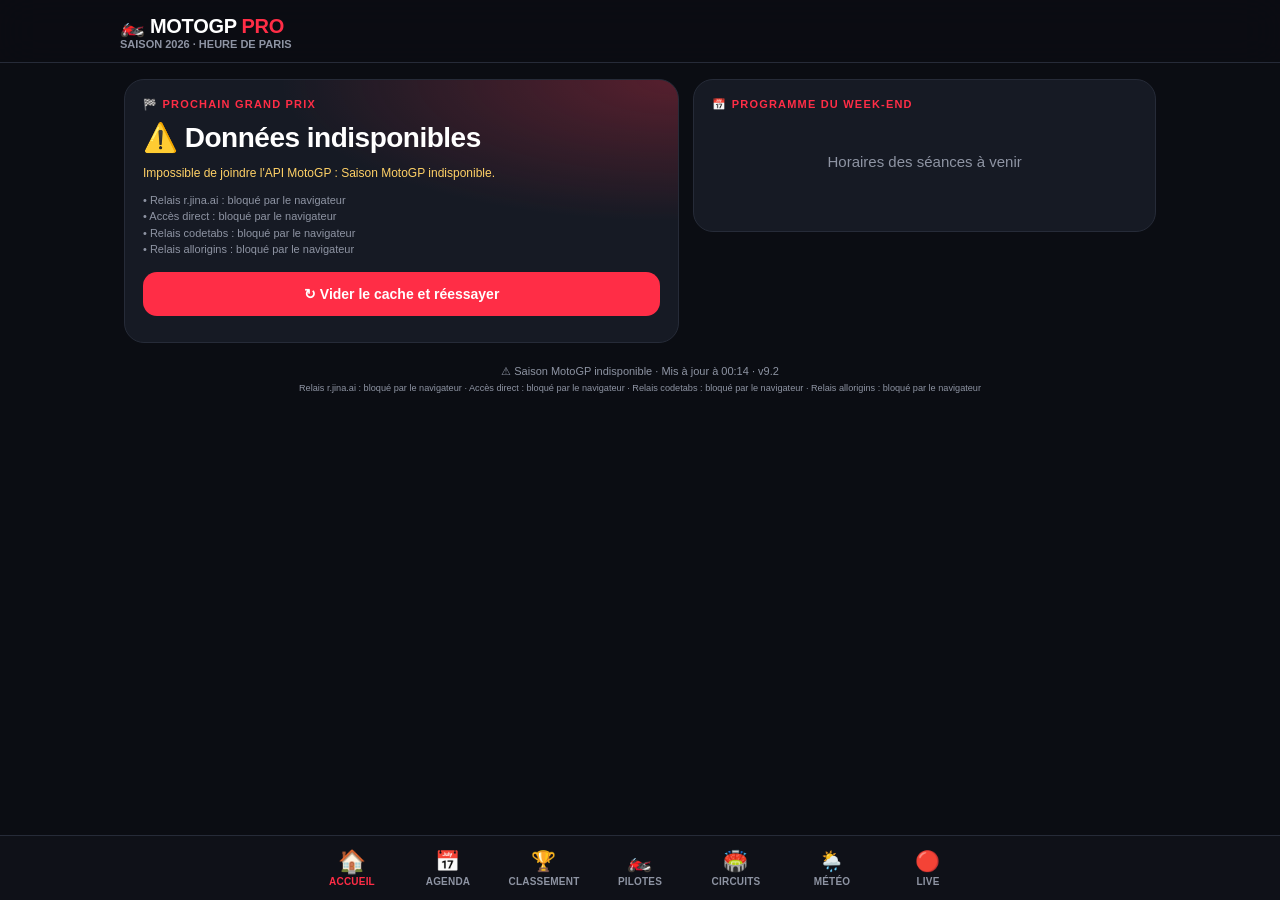
==== commit 1b01c490: "Add files via upload" ====
--- a/index.html
+++ b/index.html
@@ -53,8 +53,12 @@
   // On passe donc par un relais public (r.jina.ai en priorité,
   // testé OK), limité à ~20 requêtes/minute -> régulateur intégré.
   const jinaParse = txt => {
+    const w = /Warning: Target URL returned error (\d+)/.exec(txt);
+    if (w) throw new Error("l'API a refusé le relais (HTTP " + w[1] + ")");
     const i = txt.indexOf("Markdown Content:");
-    return JSON.parse((i >= 0 ? txt.slice(i + 17) : txt).trim());
+    const j = JSON.parse((i >= 0 ? txt.slice(i + 17) : txt).trim());
+    if (j && !Array.isArray(j) && (j.error || j.code) && Object.keys(j).length <= 4) throw new Error("réponse d'erreur du relais : " + JSON.stringify(j).slice(0, 80));
+    return j;
   };
   const ROUTES = [
     { name: "Relais r.jina.ai", url: u => "https://r.jina.ai/" + u, text: jinaParse, limited: true },
@@ -147,7 +151,7 @@
 <script type="module">
 // ===== Script MotoGP Pro (identique à la version Scriptable) =====
 // ==================================================
-// MOTOGP PRO RACING V9
+// MOTOGP PRO RACING V9.2
 // Widget iPhone (toutes tailles + écran verrouillé)
 // + Dashboard plein écran
 // Fuseau horaire : Europe/Paris
@@ -816,6 +820,7 @@
     const rankingP = getStandings(curId, curData.catId);
 
     out.events = curData.events;
+    if (!out.events.length) throw new Error("calendrier vide reçu de l'API");
     let pool = curData.events;
     let catId = curData.catId;
     let next = pool.find(isUpcoming);
@@ -1446,7 +1451,7 @@
         <div class="gp-name">${ev ? ev.flag + " " + esc(ev.name) : D.error ? "⚠️ Données indisponibles" : "Intersaison"}</div>
         ${!ev && D.error ? `<div class="note">Impossible de joindre l'API MotoGP : ${esc(D.error)}.</div>
           ${window.__netDiag ? `<div class="foot" style="text-align:left;margin-top:10px">${window.__netDiag().map(x => "• " + esc(x)).join("<br>")}</div>` : ""}
-          ${window.__isWeb ? `<button class="btn" onclick="location.reload()">↻ Réessayer</button>` : ""}` : ""}
+          ${window.__isWeb ? `<button class="btn" onclick="try{Object.keys(localStorage).filter(k=>k.startsWith('mgp')).forEach(k=>localStorage.removeItem(k))}catch(e){};location.reload()">↻ Vider le cache et réessayer</button>` : ""}` : ""}
         <div class="gp-meta">${ev ? esc(range(ev.startKey, ev.endKey)) + (ev.circuit ? "<br>" + esc(ev.circuit) + (ev.place ? " · " + esc(ev.place) : "") : "") : ""}</div>
         ${ev || !D.error ? `<div class="big">${esc(D.st.big)}</div>
         <div class="caption">${esc(D.st.caption)}</div>` : ""}
@@ -1465,7 +1470,7 @@
         ${w ? "" : D.nextCode ? `<div class="foot" style="text-align:left">La météo des séances s'affiche à J-15.</div>` : ""}
       </div>
       ${top3 ? `<div class="card"><div class="label">🏆 Championnat</div>${top3}</div>` : ""}
-      <div class="foot">${D.error ? "⚠︎ " + esc(D.error) + " · " : ""}${D.stale ? "Données hors-ligne · " : ""}Mis à jour à ${esc(hour(D.updated))}</div>`;
+      <div class="foot">${D.error ? "⚠︎ " + esc(D.error) + " · " : ""}${D.stale ? "Données hors-ligne · " : ""}Mis à jour à ${esc(hour(D.updated))} · v9.2${window.__netDiag ? "<br><small>" + window.__netDiag().filter(x => !/non essayé/.test(x)).map(esc).join(" · ") + "</small>" : ""}</div>`;
   }
 
   // ---------------- CALENDRIER ----------------
